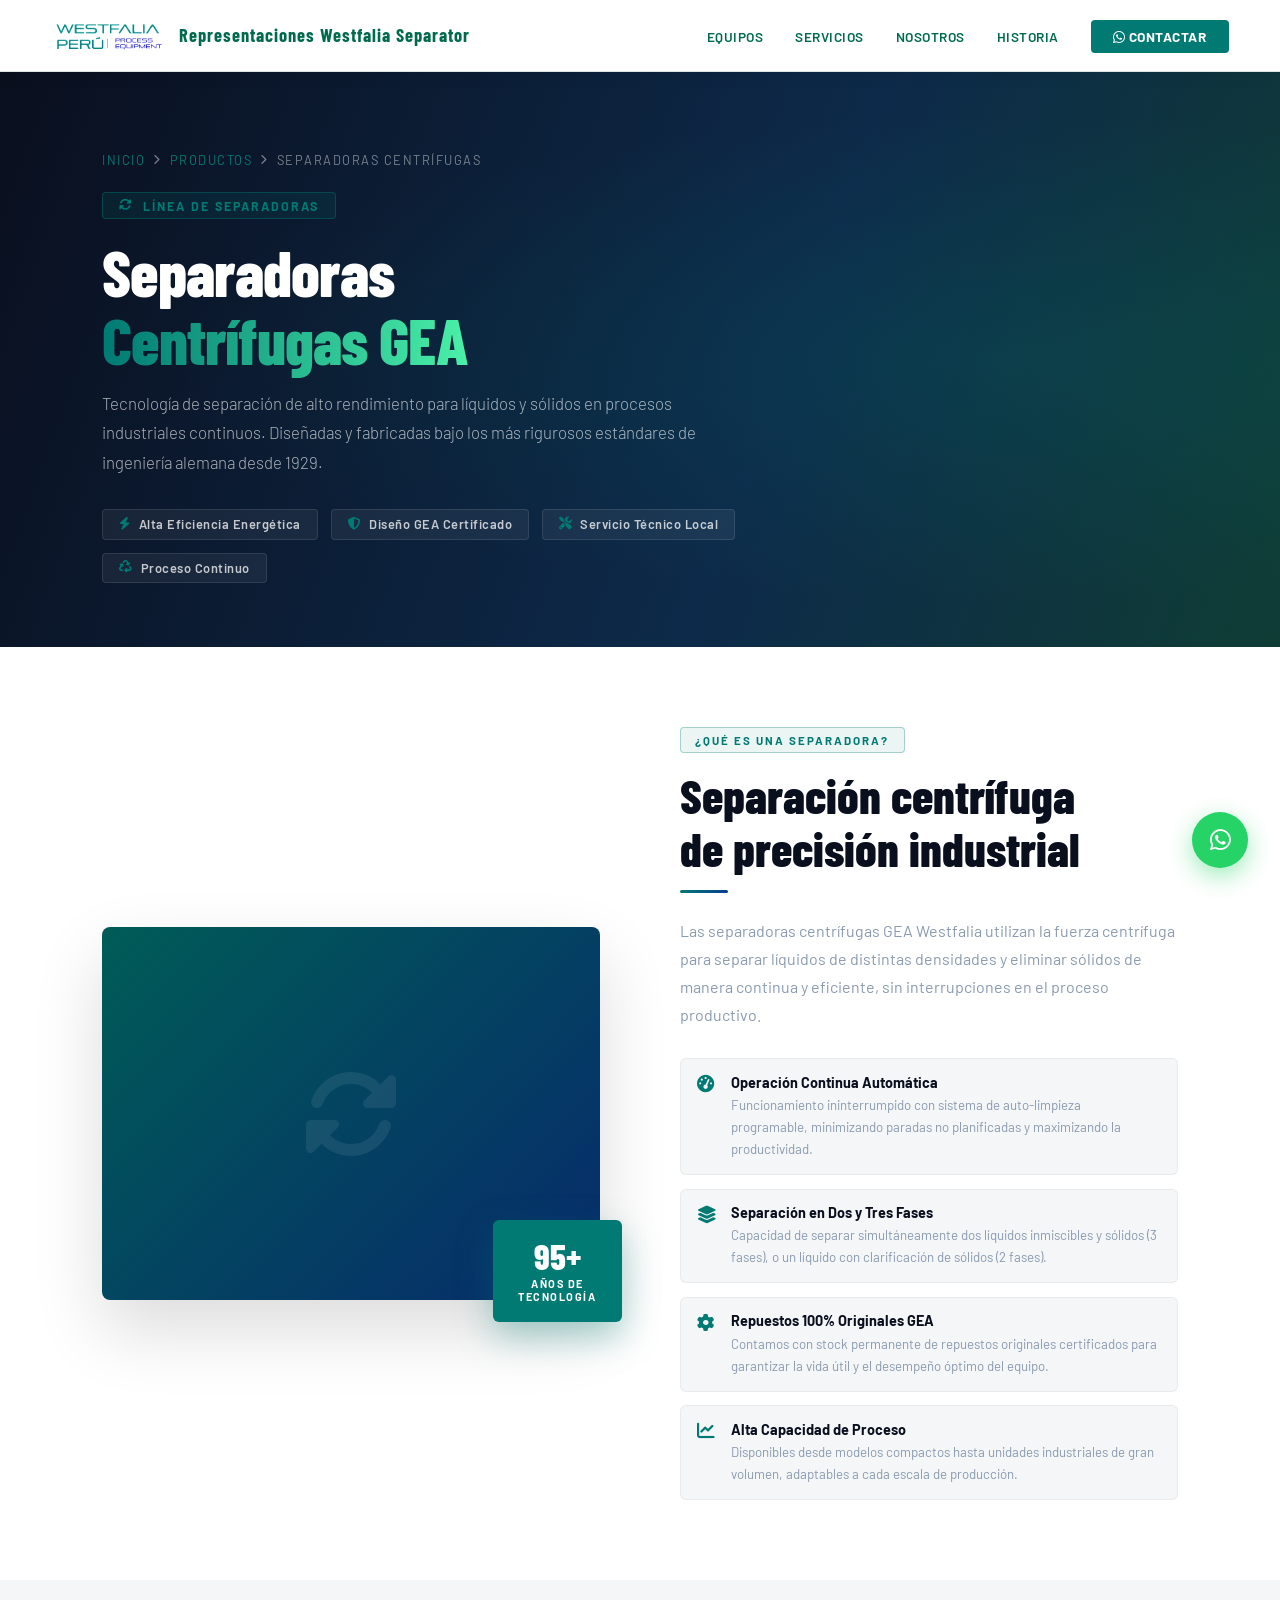
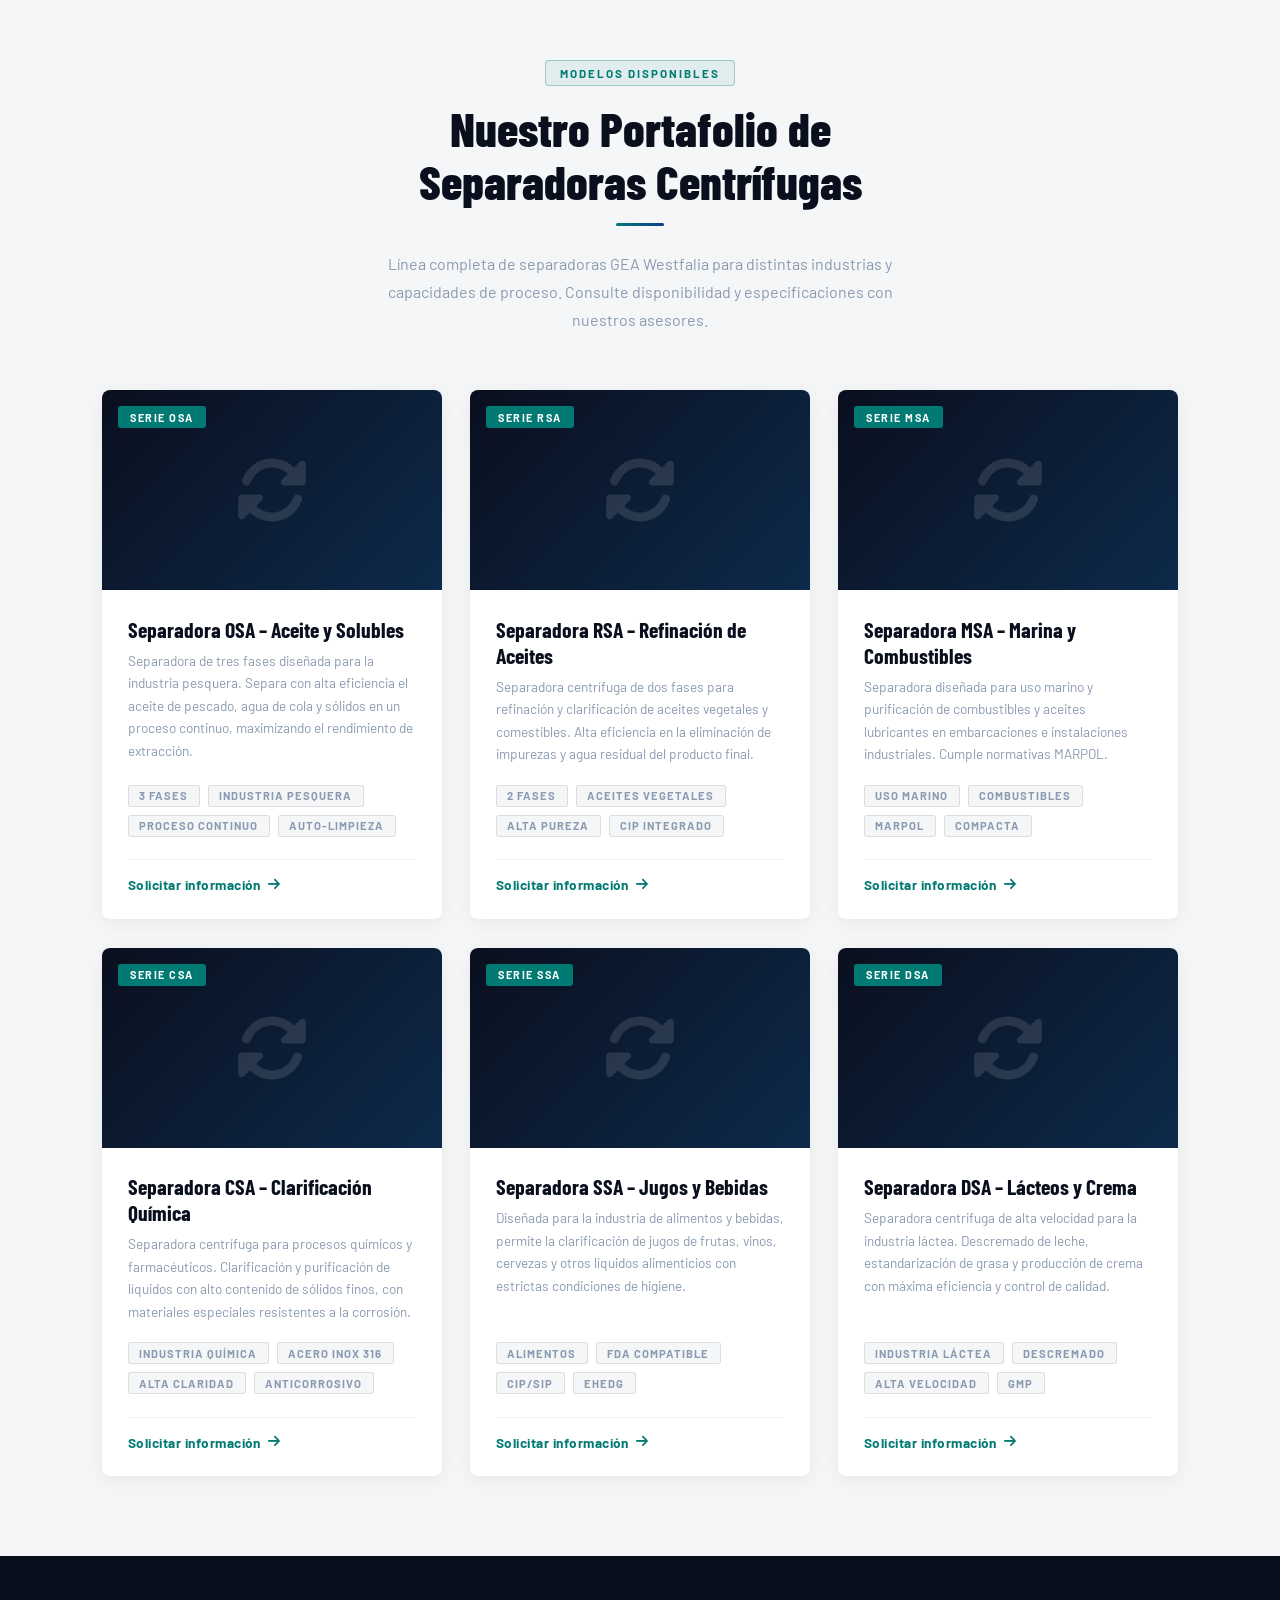
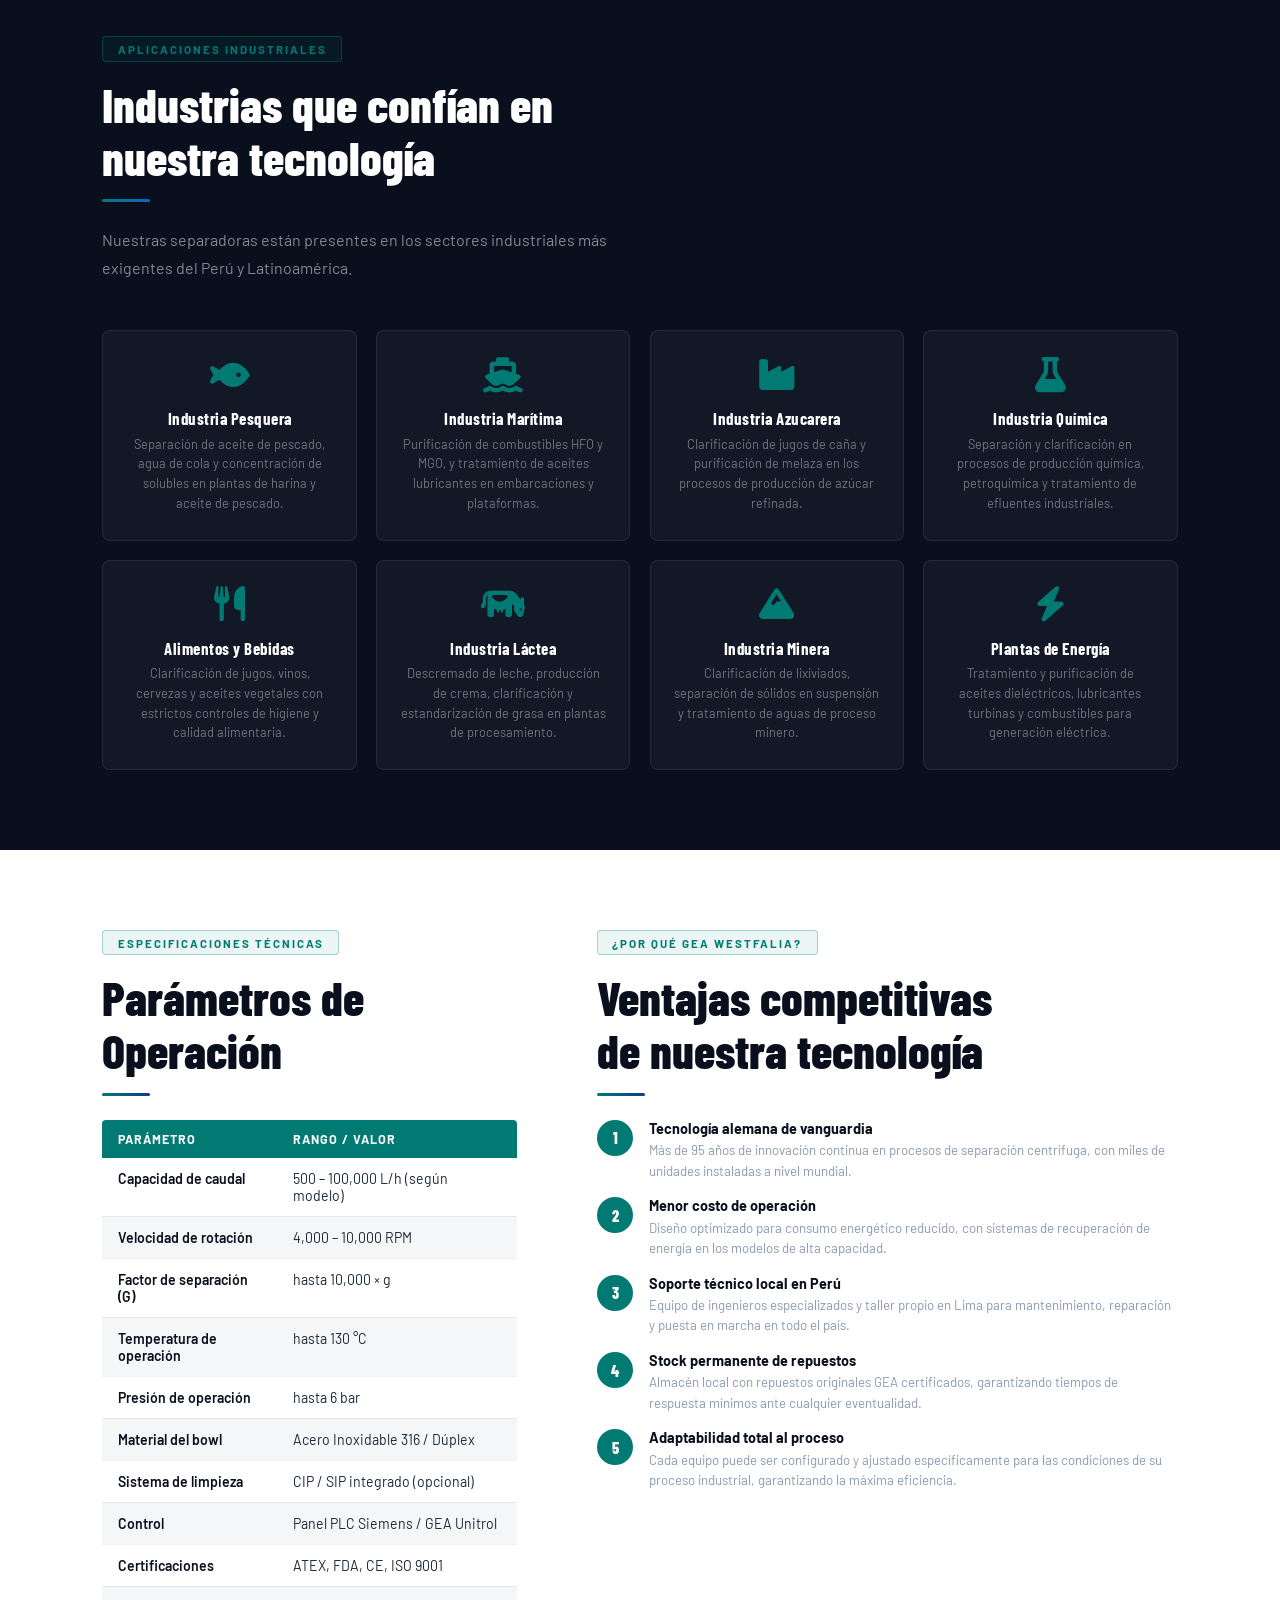
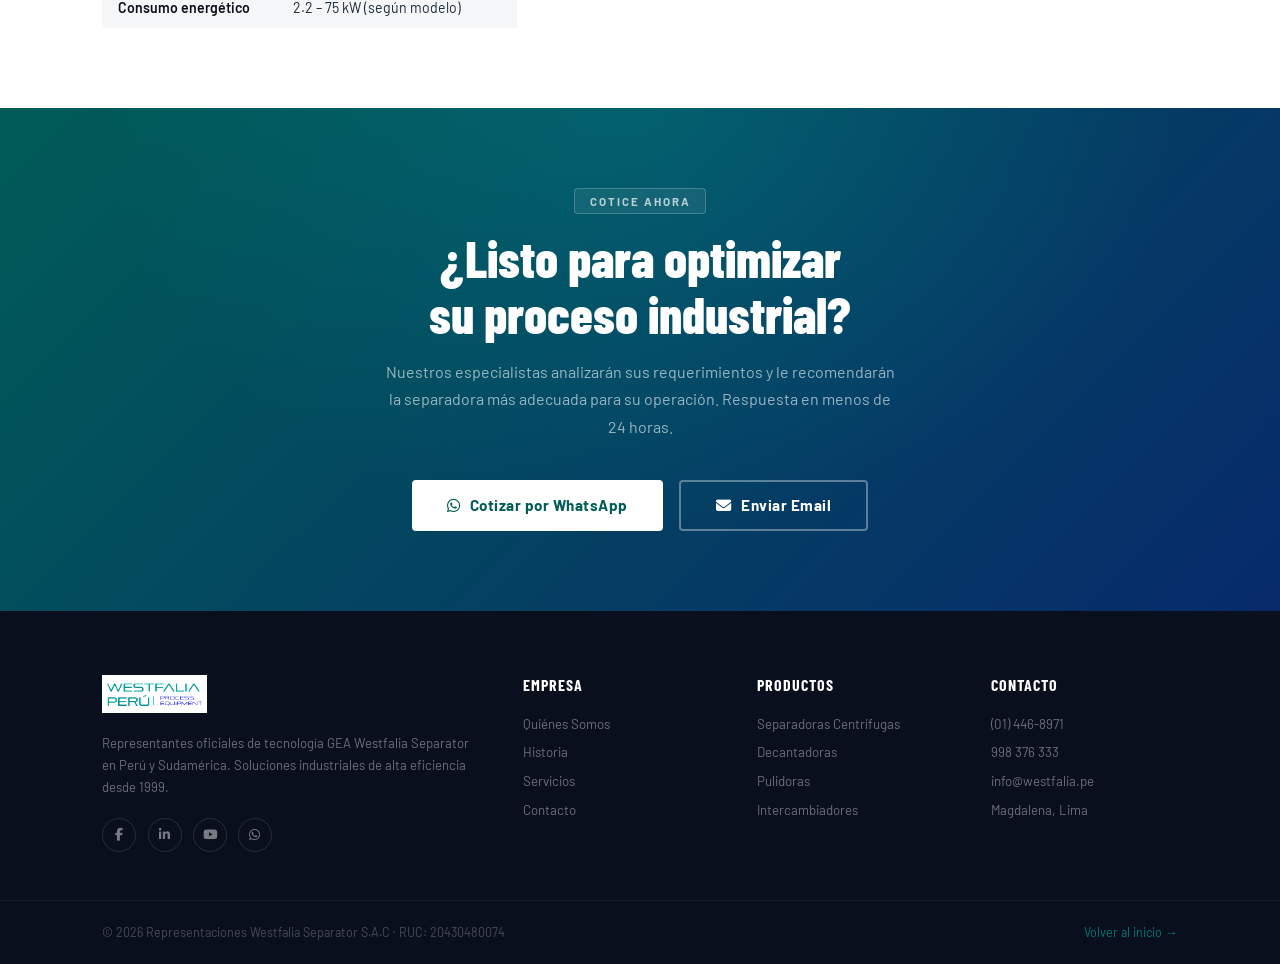
==== centrifugas.html @ fa0e075d "primer commit" ====
<!DOCTYPE html>
<html lang="es">
<head>
  <link rel="icon" href="Logo.jpeg" type="image/jpeg">
  <meta charset="UTF-8">
  <meta name="viewport" content="width=device-width, initial-scale=1.0">
  <title>Separadoras Centrífugas – Westfalia Separator Perú</title>
  <link rel="preconnect" href="https://fonts.googleapis.com">
  <link href="https://fonts.googleapis.com/css2?family=Barlow+Condensed:wght@300;400;600;700;800&family=Barlow:wght@300;400;500;600&display=swap" rel="stylesheet">
  <link rel="stylesheet" href="https://cdnjs.cloudflare.com/ajax/libs/font-awesome/6.5.0/css/all.min.css">
  <style>
    :root {
      --green: #007A73;
      --green-light: #009b93;
      --green-dark: #005c57;
      --blue: #0b3d91;
      --blue-light: #1a5fc8;
      --blue-dark: #072a6b;
      --accent: #007A73;
      --white: #ffffff;
      --off-white: #f4f6f8;
      --gray: #8a9ab0;
      --dark: #0a0f1e;
      --text: #1c2a3a;
      --dark-barra: #002B45;
    }

    *, *::before, *::after { box-sizing: border-box; margin: 0; padding: 0 }
    html { scroll-behavior: smooth }
    body { font-family: 'Barlow', sans-serif; color: var(--text); background: var(--white); overflow-x: hidden }

    ::-webkit-scrollbar { width: 5px }
    ::-webkit-scrollbar-track { background: #f1f1f1 }
    ::-webkit-scrollbar-thumb { background: var(--green); border-radius: 10px }

    /* ===== NAV ===== */
    nav {
      position: fixed; top: 0; left: 0; width: 100%; z-index: 1000;
      padding: 0 4vw; display: flex; align-items: center;
      justify-content: space-between; height: 72px;
      background: #ffffff;
      border-bottom: 1px solid rgba(0, 80, 60, 0.15);
      box-shadow: 0 2px 16px rgba(0,0,0,0.08);
      transition: all .3s ease;
    }
    nav.scrolled { box-shadow: 0 4px 30px rgba(0,0,0,.15) }
    .nav-logo { display: flex; align-items: center; gap: 12px; text-decoration: none }
    .nav-logo img { height: 42px; width: auto; filter: brightness(1.1) }
    .nav-brand { display: flex; flex-direction: column; line-height: 1 }
    .nav-brand-name { font-family: 'Barlow Condensed', sans-serif; font-size: 1.15rem; font-weight: 700; color: #006a4e; letter-spacing: 1px }
    .nav-links { display: flex; gap: 2rem; list-style: none; align-items: center }
    .nav-links a { color: #006a4e; text-decoration: none; font-size: .85rem; font-weight: 600; letter-spacing: .5px; text-transform: uppercase; transition: color .3s; position: relative }
    .nav-links a::after { content: ''; position: absolute; bottom: -4px; left: 0; width: 0; height: 2px; background: var(--green); transition: width .3s }
    .nav-links a:hover { color: #004a38 }
    .nav-links a:hover::after { width: 100% }
    .nav-cta { background: var(--accent); color: #fff !important; padding: .5rem 1.4rem; border-radius: 4px; font-weight: 700 !important; transition: all .3s !important }
    .nav-cta:hover { background: var(--green-light); transform: translateY(-1px); box-shadow: 0 6px 20px rgba(0,122,115,.4) }
    .nav-cta::after { display: none !important }
    .hamburger { display: none; flex-direction: column; gap: 5px; cursor: pointer; padding: 4px }
    .hamburger span { display: block; width: 24px; height: 2px; background: #006a4e; transition: all .3s }

    /* ===== PAGE HERO ===== */
    .page-hero {
      margin-top: 72px;
      background: linear-gradient(110deg, var(--dark) 0%, #0d2a4a 60%, #0f3d35 100%);
      padding: 5rem 8vw 4rem;
      position: relative;
      overflow: hidden;
    }
    .page-hero::before {
      content: '';
      position: absolute; inset: 0;
      background: radial-gradient(ellipse at 80% 50%, rgba(0,122,115,.18) 0%, transparent 60%);
    }
    .page-hero-inner { position: relative; z-index: 2; max-width: 760px }
    .breadcrumb { display: flex; align-items: center; gap: .5rem; margin-bottom: 1.5rem; font-size: .8rem; color: rgba(255,255,255,.45); text-transform: uppercase; letter-spacing: 1.5px }
    .breadcrumb a { color: var(--accent); text-decoration: none }
    .breadcrumb a:hover { color: var(--green-light) }
    .breadcrumb i { font-size: .65rem }
    .page-eyebrow {
      display: inline-flex; align-items: center; gap: .6rem;
      background: rgba(0,122,115,.14); border: 1px solid rgba(0,122,115,.4);
      color: var(--accent); padding: .35rem 1rem; border-radius: 4px;
      font-size: .78rem; font-weight: 700; letter-spacing: 2px;
      text-transform: uppercase; margin-bottom: 1.2rem; width: fit-content;
    }
    .page-title {
      font-family: 'Barlow Condensed', sans-serif;
      font-size: clamp(2.4rem, 5vw, 4.2rem);
      font-weight: 800; color: #fff; line-height: 1.05;
      letter-spacing: -1px; margin-bottom: 1rem;
    }
    .page-title span { background: linear-gradient(90deg, var(--accent), #4af0a8); -webkit-background-clip: text; -webkit-text-fill-color: transparent; background-clip: text }
    .page-desc { color: rgba(255,255,255,.65); font-size: 1.05rem; font-weight: 300; line-height: 1.75; max-width: 600px; margin-bottom: 2rem }
    .hero-badges { display: flex; flex-wrap: wrap; gap: .8rem }
    .hero-badge {
      display: flex; align-items: center; gap: .5rem;
      background: rgba(255,255,255,.06); border: 1px solid rgba(255,255,255,.1);
      color: rgba(255,255,255,.75); padding: .4rem 1rem; border-radius: 4px;
      font-size: .8rem; font-weight: 600; letter-spacing: .5px;
    }
    .hero-badge i { color: var(--accent) }

    /* ===== SECTION COMMONS ===== */
    .section-tag {
      display: inline-block; font-size: .72rem; font-weight: 700;
      letter-spacing: 2px; text-transform: uppercase; color: var(--green);
      border: 1px solid rgba(0,122,115,.3); background: rgba(0,122,115,.08);
      padding: .3rem .9rem; border-radius: 4px; margin-bottom: 1rem;
    }
    .section-title {
      font-family: 'Barlow Condensed', sans-serif;
      font-size: clamp(2rem, 4vw, 3rem); font-weight: 800;
      color: var(--dark); line-height: 1.1; margin-bottom: 1rem;
    }
    .section-sub { color: var(--gray); font-size: 1rem; line-height: 1.75; max-width: 560px }
    .divider { width: 48px; height: 3px; background: linear-gradient(90deg, var(--green), var(--blue)); border-radius: 2px; margin-bottom: 1.5rem }

    /* ===== INTRO SECTION ===== */
    .intro-section { padding: 5rem 8vw; background: var(--white) }
    .intro-grid { display: grid; grid-template-columns: 1fr 1fr; gap: 5rem; align-items: center }
    .intro-img-wrap { position: relative }
    .intro-img {
      width: 100%; border-radius: 8px; overflow: hidden; aspect-ratio: 4/3;
      background: linear-gradient(135deg, var(--green-dark), var(--blue-dark));
      display: flex; align-items: center; justify-content: center;
      font-size: 6rem; color: rgba(255,255,255,.08);
      box-shadow: 0 30px 70px rgba(0,0,0,.14);
    }
    .intro-img img { width: 100%; height: 100%; object-fit: cover; display: block }
    .intro-badge {
      position: absolute; bottom: -22px; right: -22px;
      background: var(--accent); color: #fff;
      padding: 1.2rem 1.6rem; border-radius: 6px;
      box-shadow: 0 14px 36px rgba(0,122,115,.35);
      text-align: center;
    }
    .intro-badge .big { font-family: 'Barlow Condensed', sans-serif; font-size: 2.2rem; font-weight: 800; line-height: 1 }
    .intro-badge .small { font-size: .68rem; font-weight: 700; letter-spacing: 1.5px; text-transform: uppercase; margin-top: .2rem }
    .features-list { margin-top: 1.8rem; display: flex; flex-direction: column; gap: .85rem }
    .feature-item { display: flex; align-items: flex-start; gap: .9rem; padding: .9rem 1rem; border-radius: 6px; background: var(--off-white); border: 1px solid rgba(0,0,0,.05); transition: all .3s }
    .feature-item:hover { background: #e8f5f4; border-color: rgba(0,122,115,.2) }
    .feature-item i { color: var(--green); font-size: 1.1rem; margin-top: .1rem; width: 20px; flex-shrink: 0 }
    .feature-item div strong { display: block; font-size: .9rem; font-weight: 700; color: var(--dark); margin-bottom: .2rem }
    .feature-item div span { font-size: .83rem; color: var(--gray); line-height: 1.5 }

    /* ===== EQUIPMENT GRID ===== */
    .equip-section { padding: 5rem 8vw; background: var(--off-white) }
    .equip-header { text-align: center; margin-bottom: 3.5rem }
    .equip-header .section-sub { margin: 0 auto }
    .equip-header .divider { margin: 0 auto 1.5rem }
    .equip-grid {
      display: grid;
      grid-template-columns: repeat(3, 1fr);
      gap: 1.8rem;
    }
    .equip-card {
      background: #fff; border-radius: 8px;
      overflow: hidden; transition: all .35s ease;
      box-shadow: 0 4px 20px rgba(0,0,0,.06);
      display: flex; flex-direction: column;
    }
    .equip-card:hover { transform: translateY(-6px); box-shadow: 0 20px 50px rgba(0,0,0,.12) }
    .equip-card-img {
      height: 200px; overflow: hidden; position: relative;
      background: linear-gradient(135deg, var(--dark), #0d2a4a);
      display: flex; align-items: center; justify-content: center;
    }
    .equip-card-img img { width: 100%; height: 100%; object-fit: cover; display: block; transition: transform .5s ease }
    .equip-card:hover .equip-card-img img { transform: scale(1.05) }
    .equip-card-img .equip-icon-fallback { font-size: 4.5rem; color: rgba(255,255,255,.12) }
    .equip-model-badge {
      position: absolute; top: 1rem; left: 1rem;
      background: var(--accent); color: #fff;
      font-size: .68rem; font-weight: 700; letter-spacing: 1.5px;
      text-transform: uppercase; padding: .28rem .75rem; border-radius: 3px;
    }
    .equip-card-body { padding: 1.6rem; flex: 1; display: flex; flex-direction: column }
    .equip-card-name {
      font-family: 'Barlow Condensed', sans-serif; font-size: 1.35rem;
      font-weight: 700; color: var(--dark); margin-bottom: .5rem;
    }
    .equip-card-desc { font-size: .85rem; color: var(--gray); line-height: 1.65; flex: 1; margin-bottom: 1.2rem }
    .equip-specs { display: flex; flex-wrap: wrap; gap: .5rem; margin-bottom: 1.4rem }
    .equip-spec-tag {
      font-size: .7rem; font-weight: 700; letter-spacing: 1px; text-transform: uppercase;
      background: var(--off-white); border: 1px solid rgba(0,0,0,.1);
      color: var(--gray); padding: .22rem .65rem; border-radius: 3px;
    }
    .equip-card-action {
      display: inline-flex; align-items: center; gap: .5rem;
      color: var(--green); font-size: .85rem; font-weight: 700;
      text-decoration: none; letter-spacing: .5px; border-top: 1px solid rgba(0,0,0,.06);
      padding-top: 1rem; transition: gap .3s;
    }
    .equip-card-action:hover { gap: .9rem; color: var(--green-dark) }

    /* ===== APPLICATIONS SECTION ===== */
    .apps-section { padding: 5rem 8vw; background: var(--dark) }
    .apps-header { margin-bottom: 3rem }
    .apps-header .section-tag { color: var(--accent); border-color: rgba(0,122,115,.4); background: rgba(0,122,115,.1) }
    .apps-header .section-title { color: #fff }
    .apps-header .section-sub { color: rgba(255,255,255,.5) }
    .apps-header .divider { background: linear-gradient(90deg, var(--accent), var(--blue-light)) }
    .apps-grid { display: grid; grid-template-columns: repeat(4, 1fr); gap: 1.2rem }
    .app-card {
      background: rgba(255,255,255,.04); border: 1px solid rgba(255,255,255,.08);
      border-radius: 8px; padding: 1.6rem 1.4rem; transition: all .3s; text-align: center;
    }
    .app-card:hover { background: rgba(0,122,115,.15); border-color: rgba(0,122,115,.4); transform: translateY(-4px) }
    .app-card i { font-size: 2.2rem; color: var(--accent); margin-bottom: 1rem; display: block }
    .app-card h4 { font-family: 'Barlow Condensed', sans-serif; font-size: 1.05rem; font-weight: 700; color: #fff; margin-bottom: .4rem; letter-spacing: .5px }
    .app-card p { font-size: .8rem; color: rgba(255,255,255,.4); line-height: 1.55 }

    /* ===== TECH SPECS SECTION ===== */
    .specs-section { padding: 5rem 8vw; background: var(--white) }
    .specs-layout { display: grid; grid-template-columns: 1fr 1.4fr; gap: 5rem; align-items: start }
    .specs-table-wrap { overflow-x: auto }
    .specs-table { width: 100%; border-collapse: collapse; font-size: .88rem }
    .specs-table th { text-align: left; padding: .75rem 1rem; background: var(--green); color: #fff; font-weight: 700; font-size: .78rem; letter-spacing: 1px; text-transform: uppercase }
    .specs-table th:first-child { border-radius: 4px 0 0 0 }
    .specs-table th:last-child { border-radius: 0 4px 0 0 }
    .specs-table td { padding: .75rem 1rem; border-bottom: 1px solid rgba(0,0,0,.06); color: var(--text); vertical-align: top }
    .specs-table tr:last-child td { border-bottom: none }
    .specs-table tr:nth-child(even) td { background: var(--off-white) }
    .specs-table td:first-child { font-weight: 600; color: var(--dark); width: 42% }
    .advantages-list { display: flex; flex-direction: column; gap: 1rem; margin-top: 1.5rem }
    .adv-item { display: flex; gap: 1rem; align-items: flex-start }
    .adv-num {
      width: 36px; height: 36px; border-radius: 50%; background: var(--accent);
      color: #fff; font-family: 'Barlow Condensed', sans-serif; font-weight: 800; font-size: 1rem;
      display: flex; align-items: center; justify-content: center; flex-shrink: 0;
    }
    .adv-item div strong { display: block; font-size: .9rem; font-weight: 700; color: var(--dark); margin-bottom: .2rem }
    .adv-item div p { font-size: .83rem; color: var(--gray); line-height: 1.55 }

    /* ===== CTA SECTION ===== */
    .cta-section {
      padding: 5rem 8vw; text-align: center;
      background: linear-gradient(135deg, var(--green-dark) 0%, var(--blue-dark) 100%);
      position: relative; overflow: hidden;
    }
    .cta-section::before {
      content: ''; position: absolute; inset: 0;
      background: radial-gradient(ellipse at 50% 0%, rgba(0,200,180,.18) 0%, transparent 60%);
    }
    .cta-section > * { position: relative; z-index: 1 }
    .cta-section .section-tag { color: rgba(255,255,255,.7); border-color: rgba(255,255,255,.2); background: rgba(255,255,255,.07) }
    .cta-title { font-family: 'Barlow Condensed', sans-serif; font-size: clamp(2rem, 4vw, 3.2rem); font-weight: 800; color: #fff; line-height: 1.1; margin-bottom: 1rem }
    .cta-desc { color: rgba(255,255,255,.6); font-size: 1rem; line-height: 1.7; max-width: 520px; margin: 0 auto 2.5rem }
    .cta-btns { display: flex; gap: 1rem; justify-content: center; flex-wrap: wrap }
    .btn-cta-primary {
      background: #fff; color: var(--green-dark); padding: .9rem 2.2rem; border-radius: 4px;
      font-weight: 700; font-size: .95rem; text-decoration: none; letter-spacing: .5px;
      transition: all .3s; display: inline-flex; align-items: center; gap: .6rem;
    }
    .btn-cta-primary:hover { background: var(--off-white); transform: translateY(-2px); box-shadow: 0 10px 30px rgba(0,0,0,.2) }
    .btn-cta-secondary {
      border: 2px solid rgba(255,255,255,.35); color: #fff; padding: .9rem 2.2rem; border-radius: 4px;
      font-weight: 700; font-size: .95rem; text-decoration: none; letter-spacing: .5px;
      transition: all .3s; display: inline-flex; align-items: center; gap: .6rem;
    }
    .btn-cta-secondary:hover { border-color: rgba(255,255,255,.7); background: rgba(255,255,255,.08); transform: translateY(-2px) }

    /* ===== FOOTER ===== */
    footer { background: var(--dark) }
    .footer-main {
      display: grid; grid-template-columns: 2fr 1fr 1fr 1fr;
      gap: 3rem; padding: 4rem 8vw 3rem;
      border-bottom: 1px solid rgba(255,255,255,.06);
    }
    .footer-brand img { height: 38px; margin-bottom: 1rem; filter: brightness(1.2) }
    .footer-brand p { font-size: .82rem; color: rgba(255,255,255,.4); line-height: 1.7 }
    .social-links { display: flex; gap: .7rem; margin-top: 1.2rem }
    .social-link {
      width: 34px; height: 34px; border-radius: 50%; border: 1px solid rgba(255,255,255,.12);
      display: flex; align-items: center; justify-content: center;
      color: rgba(255,255,255,.45); font-size: .8rem; text-decoration: none; transition: all .3s;
    }
    .social-link:hover { background: var(--accent); border-color: var(--accent); color: #fff }
    .footer-col h5 { font-family: 'Barlow Condensed', sans-serif; font-size: 1rem; font-weight: 700; color: #fff; letter-spacing: 1px; text-transform: uppercase; margin-bottom: 1.2rem }
    .footer-col ul { list-style: none }
    .footer-col ul li { margin-bottom: .6rem }
    .footer-col ul li a { font-size: .83rem; color: rgba(255,255,255,.4); text-decoration: none; transition: color .3s }
    .footer-col ul li a:hover { color: var(--accent) }
    .footer-bottom { padding: 1.5rem 8vw; display: flex; justify-content: space-between; align-items: center; flex-wrap: wrap; gap: .5rem }
    .footer-bottom p { font-size: .78rem; color: rgba(255,255,255,.25) }
    .footer-bottom a { color: var(--accent); text-decoration: none; font-size: .78rem }

    /* ===== WHATSAPP FLOAT ===== */
    .wa-float {
      position: fixed; bottom: 2rem; right: 2rem; z-index: 999;
      background: #25d366; width: 56px; height: 56px; border-radius: 50%;
      display: flex; align-items: center; justify-content: center;
      color: #fff; font-size: 1.5rem; text-decoration: none;
      box-shadow: 0 8px 24px rgba(37,211,102,.45); transition: transform .3s, box-shadow .3s;
    }
    .wa-float:hover { transform: scale(1.1); box-shadow: 0 12px 32px rgba(37,211,102,.55) }

    /* ===== REVEAL ===== */
    .reveal { opacity: 0; transform: translateY(28px); transition: opacity .7s ease, transform .7s ease }
    .reveal.visible { opacity: 1; transform: none }

    /* ===== RESPONSIVE ===== */
    @media(max-width:1024px) {
      .equip-grid { grid-template-columns: repeat(2, 1fr) }
      .apps-grid { grid-template-columns: repeat(2, 1fr) }
      .specs-layout { grid-template-columns: 1fr }
      .intro-grid { grid-template-columns: 1fr; gap: 3rem }
      .intro-badge { display: none }
    }
    @media(max-width:680px) {
      nav .nav-links { display: none; flex-direction: column; position: fixed; top: 72px; left: 0; right: 0; background: rgba(10,15,30,.98); padding: 2rem 8vw; gap: 1.5rem }
      nav .nav-links.open { display: flex }
      .hamburger { display: flex }
      .equip-grid { grid-template-columns: 1fr }
      .apps-grid { grid-template-columns: repeat(2, 1fr) }
      .footer-main { grid-template-columns: 1fr; gap: 2rem }
    }
  </style>
</head>
<body>

  <!-- NAV -->
  <nav id="navbar">
    <a href="Westfalia_5.html" class="nav-logo">
      <img src="./Logo.jpeg" alt="Westfalia Perú Logo">
      <div class="nav-brand">
        <span class="nav-brand-name">Representaciones Westfalia Separator</span>
      </div>
    </a>
    <ul class="nav-links" id="navLinks">
      <li><a href="Westfalia_5.html#productos">Equipos</a></li>
      <li><a href="Westfalia_5.html#servicios">Servicios</a></li>
      <li><a href="Westfalia_5.html#nosotros">Nosotros</a></li>
      <li><a href="Westfalia_5.html#historia">Historia</a></li>
      <li><a href="https://wa.me/51998376333" class="nav-cta" target="_blank"><i class="fab fa-whatsapp"></i> Contactar</a></li>
    </ul>
    <div class="hamburger" id="hamburger"><span></span><span></span><span></span></div>
  </nav>

  <!-- PAGE HERO -->
  <section class="page-hero">
    <div class="page-hero-inner">
      <div class="breadcrumb">
        <a href="Westfalia_5.html">Inicio</a>
        <i class="fas fa-chevron-right"></i>
        <a href="Westfalia_5.html#productos">Productos</a>
        <i class="fas fa-chevron-right"></i>
        <span>Separadoras Centrífugas</span>
      </div>
      <div class="page-eyebrow"><i class="fas fa-sync-alt"></i> Línea de Separadoras</div>
      <h1 class="page-title">Separadoras<br><span>Centrífugas GEA</span></h1>
      <p class="page-desc">Tecnología de separación de alto rendimiento para líquidos y sólidos en procesos industriales continuos. Diseñadas y fabricadas bajo los más rigurosos estándares de ingeniería alemana desde 1929.</p>
      <div class="hero-badges">
        <div class="hero-badge"><i class="fas fa-bolt"></i> Alta Eficiencia Energética</div>
        <div class="hero-badge"><i class="fas fa-shield-alt"></i> Diseño GEA Certificado</div>
        <div class="hero-badge"><i class="fas fa-tools"></i> Servicio Técnico Local</div>
        <div class="hero-badge"><i class="fas fa-recycle"></i> Proceso Continuo</div>
      </div>
    </div>
  </section>

  <!-- INTRO -->
  <section class="intro-section">
    <div class="intro-grid">
      <div class="intro-img-wrap reveal">
        <div class="intro-img">
          <img src="./centrifuga_main.jpg" alt="Separadora Centrífuga GEA Westfalia"
            onerror="this.style.display='none';this.parentElement.querySelector('.equip-icon-fallback') && (this.parentElement.querySelector('.equip-icon-fallback').style.display='flex')">
          <i class="fas fa-sync-alt equip-icon-fallback"></i>
        </div>
        <div class="intro-badge">
          <div class="big">95+</div>
          <div class="small">Años de<br>Tecnología</div>
        </div>
      </div>
      <div class="reveal">
        <span class="section-tag">¿Qué es una Separadora?</span>
        <h2 class="section-title">Separación centrífuga<br>de precisión industrial</h2>
        <div class="divider"></div>
        <p class="section-sub">Las separadoras centrífugas GEA Westfalia utilizan la fuerza centrífuga para separar líquidos de distintas densidades y eliminar sólidos de manera continua y eficiente, sin interrupciones en el proceso productivo.</p>
        <div class="features-list">
          <div class="feature-item">
            <i class="fas fa-tachometer-alt"></i>
            <div>
              <strong>Operación Continua Automática</strong>
              <span>Funcionamiento ininterrumpido con sistema de auto-limpieza programable, minimizando paradas no planificadas y maximizando la productividad.</span>
            </div>
          </div>
          <div class="feature-item">
            <i class="fas fa-layer-group"></i>
            <div>
              <strong>Separación en Dos y Tres Fases</strong>
              <span>Capacidad de separar simultáneamente dos líquidos inmiscibles y sólidos (3 fases), o un líquido con clarificación de sólidos (2 fases).</span>
            </div>
          </div>
          <div class="feature-item">
            <i class="fas fa-cog"></i>
            <div>
              <strong>Repuestos 100% Originales GEA</strong>
              <span>Contamos con stock permanente de repuestos originales certificados para garantizar la vida útil y el desempeño óptimo del equipo.</span>
            </div>
          </div>
          <div class="feature-item">
            <i class="fas fa-chart-line"></i>
            <div>
              <strong>Alta Capacidad de Proceso</strong>
              <span>Disponibles desde modelos compactos hasta unidades industriales de gran volumen, adaptables a cada escala de producción.</span>
            </div>
          </div>
        </div>
      </div>
    </div>
  </section>

  <!-- EQUIPMENT GRID -->
  <section class="equip-section">
    <div class="equip-header reveal">
      <span class="section-tag">Modelos Disponibles</span>
      <h2 class="section-title">Nuestro Portafolio de<br>Separadoras Centrífugas</h2>
      <div class="divider"></div>
      <p class="section-sub">Línea completa de separadoras GEA Westfalia para distintas industrias y capacidades de proceso. Consulte disponibilidad y especificaciones con nuestros asesores.</p>
    </div>
    <div class="equip-grid">

      <!-- Modelo 1 -->
      <div class="equip-card reveal">
        <div class="equip-card-img">
          <img src="./sep_osa.jpg" alt="Separadora OSA"
            onerror="this.style.display='none'">
          <i class="fas fa-sync-alt equip-icon-fallback"></i>
          <span class="equip-model-badge">Serie OSA</span>
        </div>
        <div class="equip-card-body">
          <div class="equip-card-name">Separadora OSA – Aceite y Solubles</div>
          <p class="equip-card-desc">Separadora de tres fases diseñada para la industria pesquera. Separa con alta eficiencia el aceite de pescado, agua de cola y sólidos en un proceso continuo, maximizando el rendimiento de extracción.</p>
          <div class="equip-specs">
            <span class="equip-spec-tag">3 Fases</span>
            <span class="equip-spec-tag">Industria Pesquera</span>
            <span class="equip-spec-tag">Proceso Continuo</span>
            <span class="equip-spec-tag">Auto-limpieza</span>
          </div>
          <a href="https://wa.me/51998376333?text=Hola,%20necesito%20información%20sobre%20la%20Separadora%20OSA" target="_blank" class="equip-card-action">
            Solicitar información <i class="fas fa-arrow-right"></i>
          </a>
        </div>
      </div>

      <!-- Modelo 2 -->
      <div class="equip-card reveal">
        <div class="equip-card-img">
          <img src="./sep_rsa.jpg" alt="Separadora RSA"
            onerror="this.style.display='none'">
          <i class="fas fa-sync-alt equip-icon-fallback"></i>
          <span class="equip-model-badge">Serie RSA</span>
        </div>
        <div class="equip-card-body">
          <div class="equip-card-name">Separadora RSA – Refinación de Aceites</div>
          <p class="equip-card-desc">Separadora centrífuga de dos fases para refinación y clarificación de aceites vegetales y comestibles. Alta eficiencia en la eliminación de impurezas y agua residual del producto final.</p>
          <div class="equip-specs">
            <span class="equip-spec-tag">2 Fases</span>
            <span class="equip-spec-tag">Aceites Vegetales</span>
            <span class="equip-spec-tag">Alta Pureza</span>
            <span class="equip-spec-tag">CIP Integrado</span>
          </div>
          <a href="https://wa.me/51998376333?text=Hola,%20necesito%20información%20sobre%20la%20Separadora%20RSA" target="_blank" class="equip-card-action">
            Solicitar información <i class="fas fa-arrow-right"></i>
          </a>
        </div>
      </div>

      <!-- Modelo 3 -->
      <div class="equip-card reveal">
        <div class="equip-card-img">
          <img src="./sep_msa.jpg" alt="Separadora MSA"
            onerror="this.style.display='none'">
          <i class="fas fa-sync-alt equip-icon-fallback"></i>
          <span class="equip-model-badge">Serie MSA</span>
        </div>
        <div class="equip-card-body">
          <div class="equip-card-name">Separadora MSA – Marina y Combustibles</div>
          <p class="equip-card-desc">Separadora diseñada para uso marino y purificación de combustibles y aceites lubricantes en embarcaciones e instalaciones industriales. Cumple normativas MARPOL.</p>
          <div class="equip-specs">
            <span class="equip-spec-tag">Uso Marino</span>
            <span class="equip-spec-tag">Combustibles</span>
            <span class="equip-spec-tag">MARPOL</span>
            <span class="equip-spec-tag">Compacta</span>
          </div>
          <a href="https://wa.me/51998376333?text=Hola,%20necesito%20información%20sobre%20la%20Separadora%20MSA" target="_blank" class="equip-card-action">
            Solicitar información <i class="fas fa-arrow-right"></i>
          </a>
        </div>
      </div>

      <!-- Modelo 4 -->
      <div class="equip-card reveal">
        <div class="equip-card-img">
          <img src="./sep_csa.jpg" alt="Separadora CSA"
            onerror="this.style.display='none'">
          <i class="fas fa-sync-alt equip-icon-fallback"></i>
          <span class="equip-model-badge">Serie CSA</span>
        </div>
        <div class="equip-card-body">
          <div class="equip-card-name">Separadora CSA – Clarificación Química</div>
          <p class="equip-card-desc">Separadora centrífuga para procesos químicos y farmacéuticos. Clarificación y purificación de líquidos con alto contenido de sólidos finos, con materiales especiales resistentes a la corrosión.</p>
          <div class="equip-specs">
            <span class="equip-spec-tag">Industria Química</span>
            <span class="equip-spec-tag">Acero Inox 316</span>
            <span class="equip-spec-tag">Alta Claridad</span>
            <span class="equip-spec-tag">Anticorrosivo</span>
          </div>
          <a href="https://wa.me/51998376333?text=Hola,%20necesito%20información%20sobre%20la%20Separadora%20CSA" target="_blank" class="equip-card-action">
            Solicitar información <i class="fas fa-arrow-right"></i>
          </a>
        </div>
      </div>

      <!-- Modelo 5 -->
      <div class="equip-card reveal">
        <div class="equip-card-img">
          <img src="./sep_ssa.jpg" alt="Separadora SSA"
            onerror="this.style.display='none'">
          <i class="fas fa-sync-alt equip-icon-fallback"></i>
          <span class="equip-model-badge">Serie SSA</span>
        </div>
        <div class="equip-card-body">
          <div class="equip-card-name">Separadora SSA – Jugos y Bebidas</div>
          <p class="equip-card-desc">Diseñada para la industria de alimentos y bebidas, permite la clarificación de jugos de frutas, vinos, cervezas y otros líquidos alimenticios con estrictas condiciones de higiene.</p>
          <div class="equip-specs">
            <span class="equip-spec-tag">Alimentos</span>
            <span class="equip-spec-tag">FDA Compatible</span>
            <span class="equip-spec-tag">CIP/SIP</span>
            <span class="equip-spec-tag">EHEDG</span>
          </div>
          <a href="https://wa.me/51998376333?text=Hola,%20necesito%20información%20sobre%20la%20Separadora%20SSA" target="_blank" class="equip-card-action">
            Solicitar información <i class="fas fa-arrow-right"></i>
          </a>
        </div>
      </div>

      <!-- Modelo 6 -->
      <div class="equip-card reveal">
        <div class="equip-card-img">
          <img src="./sep_dsa.jpg" alt="Separadora DSA"
            onerror="this.style.display='none'">
          <i class="fas fa-sync-alt equip-icon-fallback"></i>
          <span class="equip-model-badge">Serie DSA</span>
        </div>
        <div class="equip-card-body">
          <div class="equip-card-name">Separadora DSA – Lácteos y Crema</div>
          <p class="equip-card-desc">Separadora centrifuga de alta velocidad para la industria láctea. Descremado de leche, estandarización de grasa y producción de crema con máxima eficiencia y control de calidad.</p>
          <div class="equip-specs">
            <span class="equip-spec-tag">Industria Láctea</span>
            <span class="equip-spec-tag">Descremado</span>
            <span class="equip-spec-tag">Alta Velocidad</span>
            <span class="equip-spec-tag">GMP</span>
          </div>
          <a href="https://wa.me/51998376333?text=Hola,%20necesito%20información%20sobre%20la%20Separadora%20DSA" target="_blank" class="equip-card-action">
            Solicitar información <i class="fas fa-arrow-right"></i>
          </a>
        </div>
      </div>

    </div>
  </section>

  <!-- APPLICATIONS -->
  <section class="apps-section">
    <div class="apps-header reveal">
      <span class="section-tag">Aplicaciones Industriales</span>
      <h2 class="section-title">Industrias que confían en<br>nuestra tecnología</h2>
      <div class="divider"></div>
      <p class="section-sub">Nuestras separadoras están presentes en los sectores industriales más exigentes del Perú y Latinoamérica.</p>
    </div>
    <div class="apps-grid">
      <div class="app-card reveal">
        <i class="fas fa-fish"></i>
        <h4>Industria Pesquera</h4>
        <p>Separación de aceite de pescado, agua de cola y concentración de solubles en plantas de harina y aceite de pescado.</p>
      </div>
      <div class="app-card reveal">
        <i class="fas fa-ship"></i>
        <h4>Industria Marítima</h4>
        <p>Purificación de combustibles HFO y MGO, y tratamiento de aceites lubricantes en embarcaciones y plataformas.</p>
      </div>
      <div class="app-card reveal">
        <i class="fas fa-industry"></i>
        <h4>Industria Azucarera</h4>
        <p>Clarificación de jugos de caña y purificación de melaza en los procesos de producción de azúcar refinada.</p>
      </div>
      <div class="app-card reveal">
        <i class="fas fa-flask"></i>
        <h4>Industria Química</h4>
        <p>Separación y clarificación en procesos de producción química, petroquímica y tratamiento de efluentes industriales.</p>
      </div>
      <div class="app-card reveal">
        <i class="fas fa-utensils"></i>
        <h4>Alimentos y Bebidas</h4>
        <p>Clarificación de jugos, vinos, cervezas y aceites vegetales con estrictos controles de higiene y calidad alimentaria.</p>
      </div>
      <div class="app-card reveal">
        <i class="fas fa-cow"></i>
        <h4>Industria Láctea</h4>
        <p>Descremado de leche, producción de crema, clarificación y estandarización de grasa en plantas de procesamiento.</p>
      </div>
      <div class="app-card reveal">
        <i class="fas fa-mountain"></i>
        <h4>Industria Minera</h4>
        <p>Clarificación de lixiviados, separación de sólidos en suspensión y tratamiento de aguas de proceso minero.</p>
      </div>
      <div class="app-card reveal">
        <i class="fas fa-bolt"></i>
        <h4>Plantas de Energía</h4>
        <p>Tratamiento y purificación de aceites dieléctricos, lubricantes turbinas y combustibles para generación eléctrica.</p>
      </div>
    </div>
  </section>

  <!-- TECH SPECS -->
  <section class="specs-section">
    <div class="specs-layout">
      <div class="reveal">
        <span class="section-tag">Especificaciones Técnicas</span>
        <h2 class="section-title">Parámetros de<br>Operación</h2>
        <div class="divider"></div>
        <div class="specs-table-wrap">
          <table class="specs-table">
            <thead>
              <tr><th>Parámetro</th><th>Rango / Valor</th></tr>
            </thead>
            <tbody>
              <tr><td>Capacidad de caudal</td><td>500 – 100,000 L/h (según modelo)</td></tr>
              <tr><td>Velocidad de rotación</td><td>4,000 – 10,000 RPM</td></tr>
              <tr><td>Factor de separación (G)</td><td>hasta 10,000 × g</td></tr>
              <tr><td>Temperatura de operación</td><td>hasta 130 °C</td></tr>
              <tr><td>Presión de operación</td><td>hasta 6 bar</td></tr>
              <tr><td>Material del bowl</td><td>Acero Inoxidable 316 / Dúplex</td></tr>
              <tr><td>Sistema de limpieza</td><td>CIP / SIP integrado (opcional)</td></tr>
              <tr><td>Control</td><td>Panel PLC Siemens / GEA Unitrol</td></tr>
              <tr><td>Certificaciones</td><td>ATEX, FDA, CE, ISO 9001</td></tr>
              <tr><td>Consumo energético</td><td>2.2 – 75 kW (según modelo)</td></tr>
            </tbody>
          </table>
        </div>
      </div>
      <div class="reveal">
        <span class="section-tag">¿Por qué GEA Westfalia?</span>
        <h2 class="section-title">Ventajas competitivas<br>de nuestra tecnología</h2>
        <div class="divider"></div>
        <div class="advantages-list">
          <div class="adv-item">
            <div class="adv-num">1</div>
            <div>
              <strong>Tecnología alemana de vanguardia</strong>
              <p>Más de 95 años de innovación continua en procesos de separación centrífuga, con miles de unidades instaladas a nivel mundial.</p>
            </div>
          </div>
          <div class="adv-item">
            <div class="adv-num">2</div>
            <div>
              <strong>Menor costo de operación</strong>
              <p>Diseño optimizado para consumo energético reducido, con sistemas de recuperación de energía en los modelos de alta capacidad.</p>
            </div>
          </div>
          <div class="adv-item">
            <div class="adv-num">3</div>
            <div>
              <strong>Soporte técnico local en Perú</strong>
              <p>Equipo de ingenieros especializados y taller propio en Lima para mantenimiento, reparación y puesta en marcha en todo el país.</p>
            </div>
          </div>
          <div class="adv-item">
            <div class="adv-num">4</div>
            <div>
              <strong>Stock permanente de repuestos</strong>
              <p>Almacén local con repuestos originales GEA certificados, garantizando tiempos de respuesta mínimos ante cualquier eventualidad.</p>
            </div>
          </div>
          <div class="adv-item">
            <div class="adv-num">5</div>
            <div>
              <strong>Adaptabilidad total al proceso</strong>
              <p>Cada equipo puede ser configurado y ajustado específicamente para las condiciones de su proceso industrial, garantizando la máxima eficiencia.</p>
            </div>
          </div>
        </div>
      </div>
    </div>
  </section>

  <!-- CTA -->
  <section class="cta-section">
    <span class="section-tag">Cotice Ahora</span>
    <h2 class="cta-title">¿Listo para optimizar<br>su proceso industrial?</h2>
    <p class="cta-desc">Nuestros especialistas analizarán sus requerimientos y le recomendarán la separadora más adecuada para su operación. Respuesta en menos de 24 horas.</p>
    <div class="cta-btns">
      <a href="https://wa.me/51998376333?text=Hola,%20me%20interesa%20cotizar%20una%20Separadora%20Centrífuga%20GEA%20Westfalia" target="_blank" class="btn-cta-primary">
        <i class="fab fa-whatsapp"></i> Cotizar por WhatsApp
      </a>
      <a href="mailto:info@westfalia.pe?subject=Cotización Separadora Centrífuga" class="btn-cta-secondary">
        <i class="fas fa-envelope"></i> Enviar Email
      </a>
    </div>
  </section>

  <!-- FOOTER -->
  <footer>
    <div class="footer-main">
      <div class="footer-brand">
        <img src="./Logo.jpeg" alt="Representaciones Westfalia Separator">
        <p>Representantes oficiales de tecnología GEA Westfalia Separator en Perú y Sudamérica. Soluciones industriales de alta eficiencia desde 1999.</p>
        <div class="social-links">
          <a href="https://www.facebook.com/REPWestfaliaPeru" target="_blank" class="social-link"><i class="fab fa-facebook-f"></i></a>
          <a href="#" class="social-link"><i class="fab fa-linkedin-in"></i></a>
          <a href="#" class="social-link"><i class="fab fa-youtube"></i></a>
          <a href="https://wa.me/51998376333" class="social-link"><i class="fab fa-whatsapp"></i></a>
        </div>
      </div>
      <div class="footer-col">
        <h5>Empresa</h5>
        <ul>
          <li><a href="Westfalia_5.html#nosotros">Quiénes Somos</a></li>
          <li><a href="Westfalia_5.html#historia">Historia</a></li>
          <li><a href="Westfalia_5.html#servicios">Servicios</a></li>
          <li><a href="Westfalia_5.html#contacto">Contacto</a></li>
        </ul>
      </div>
      <div class="footer-col">
        <h5>Productos</h5>
        <ul>
          <li><a href="centrifugas.html">Separadoras Centrífugas</a></li>
          <li><a href="Westfalia_5.html#productos">Decantadoras</a></li>
          <li><a href="Westfalia_5.html#productos">Pulidoras</a></li>
          <li><a href="Westfalia_5.html#productos">Intercambiadores</a></li>
        </ul>
      </div>
      <div class="footer-col">
        <h5>Contacto</h5>
        <ul>
          <li><a href="tel:+5114468971">(01) 446-8971</a></li>
          <li><a href="https://wa.me/51998376333">998 376 333</a></li>
          <li><a href="mailto:info@westfalia.pe">info@westfalia.pe</a></li>
          <li><a href="https://maps.app.goo.gl/95iVneytemXYbtku7" target="_blank">Magdalena, Lima</a></li>
        </ul>
      </div>
    </div>
    <div class="footer-bottom">
      <p>© 2026 Representaciones Westfalia Separator S.A.C · RUC: 20430480074</p>
      <a href="Westfalia_5.html">Volver al inicio →</a>
    </div>
  </footer>

  <!-- WHATSAPP FLOAT -->
  <a href="https://wa.me/51998376333" class="wa-float" target="_blank" title="Chatear por WhatsApp">
    <i class="fab fa-whatsapp"></i>
  </a>

  <script>
    // Nav scroll
    const navbar = document.getElementById('navbar');
    window.addEventListener('scroll', () => navbar.classList.toggle('scrolled', window.scrollY > 40));

    // Hamburger
    document.getElementById('hamburger').addEventListener('click', () => {
      document.getElementById('navLinks').classList.toggle('open');
    });

    // Reveal on scroll
    const revealEls = document.querySelectorAll('.reveal');
    const observer = new IntersectionObserver(entries => {
      entries.forEach(e => { if (e.isIntersecting) e.target.classList.add('visible'); });
    }, { threshold: 0.1, rootMargin: '0px 0px -50px 0px' });
    revealEls.forEach(el => observer.observe(el));
  </script>
</body>
</html>
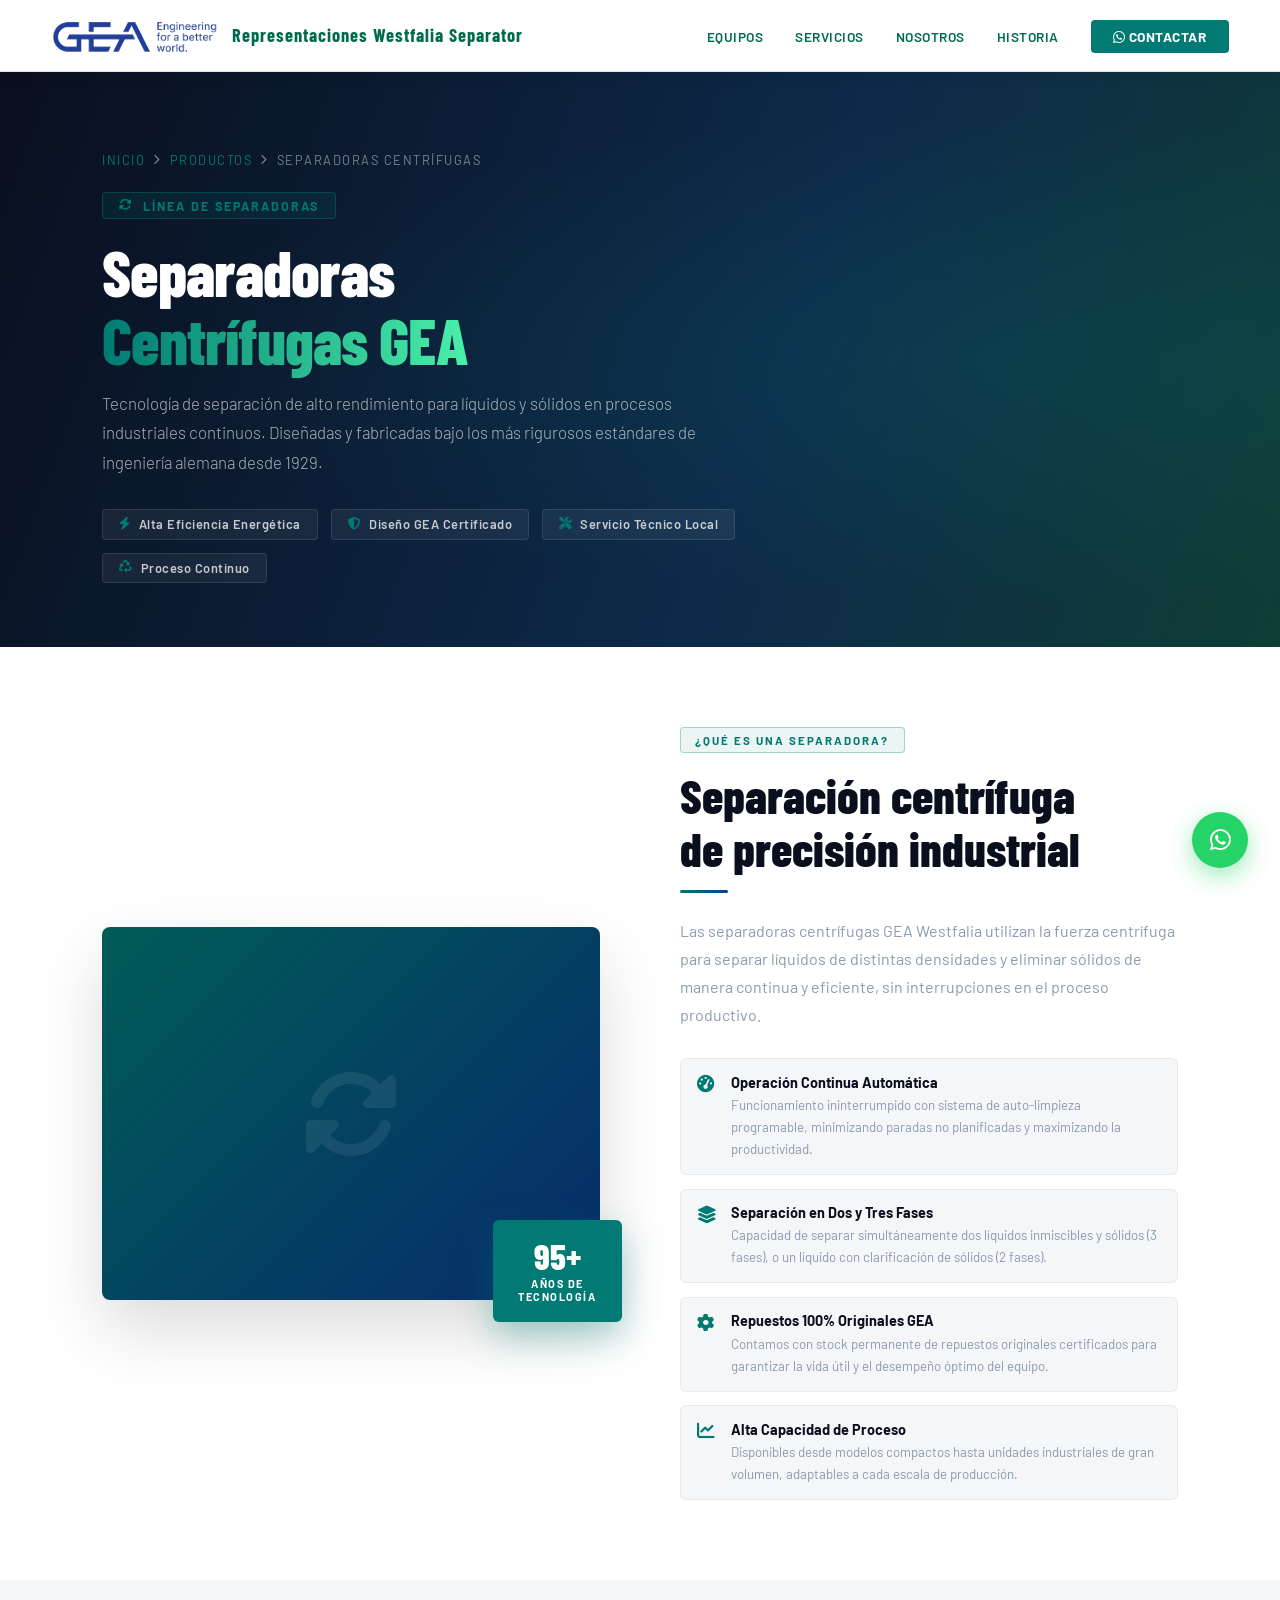
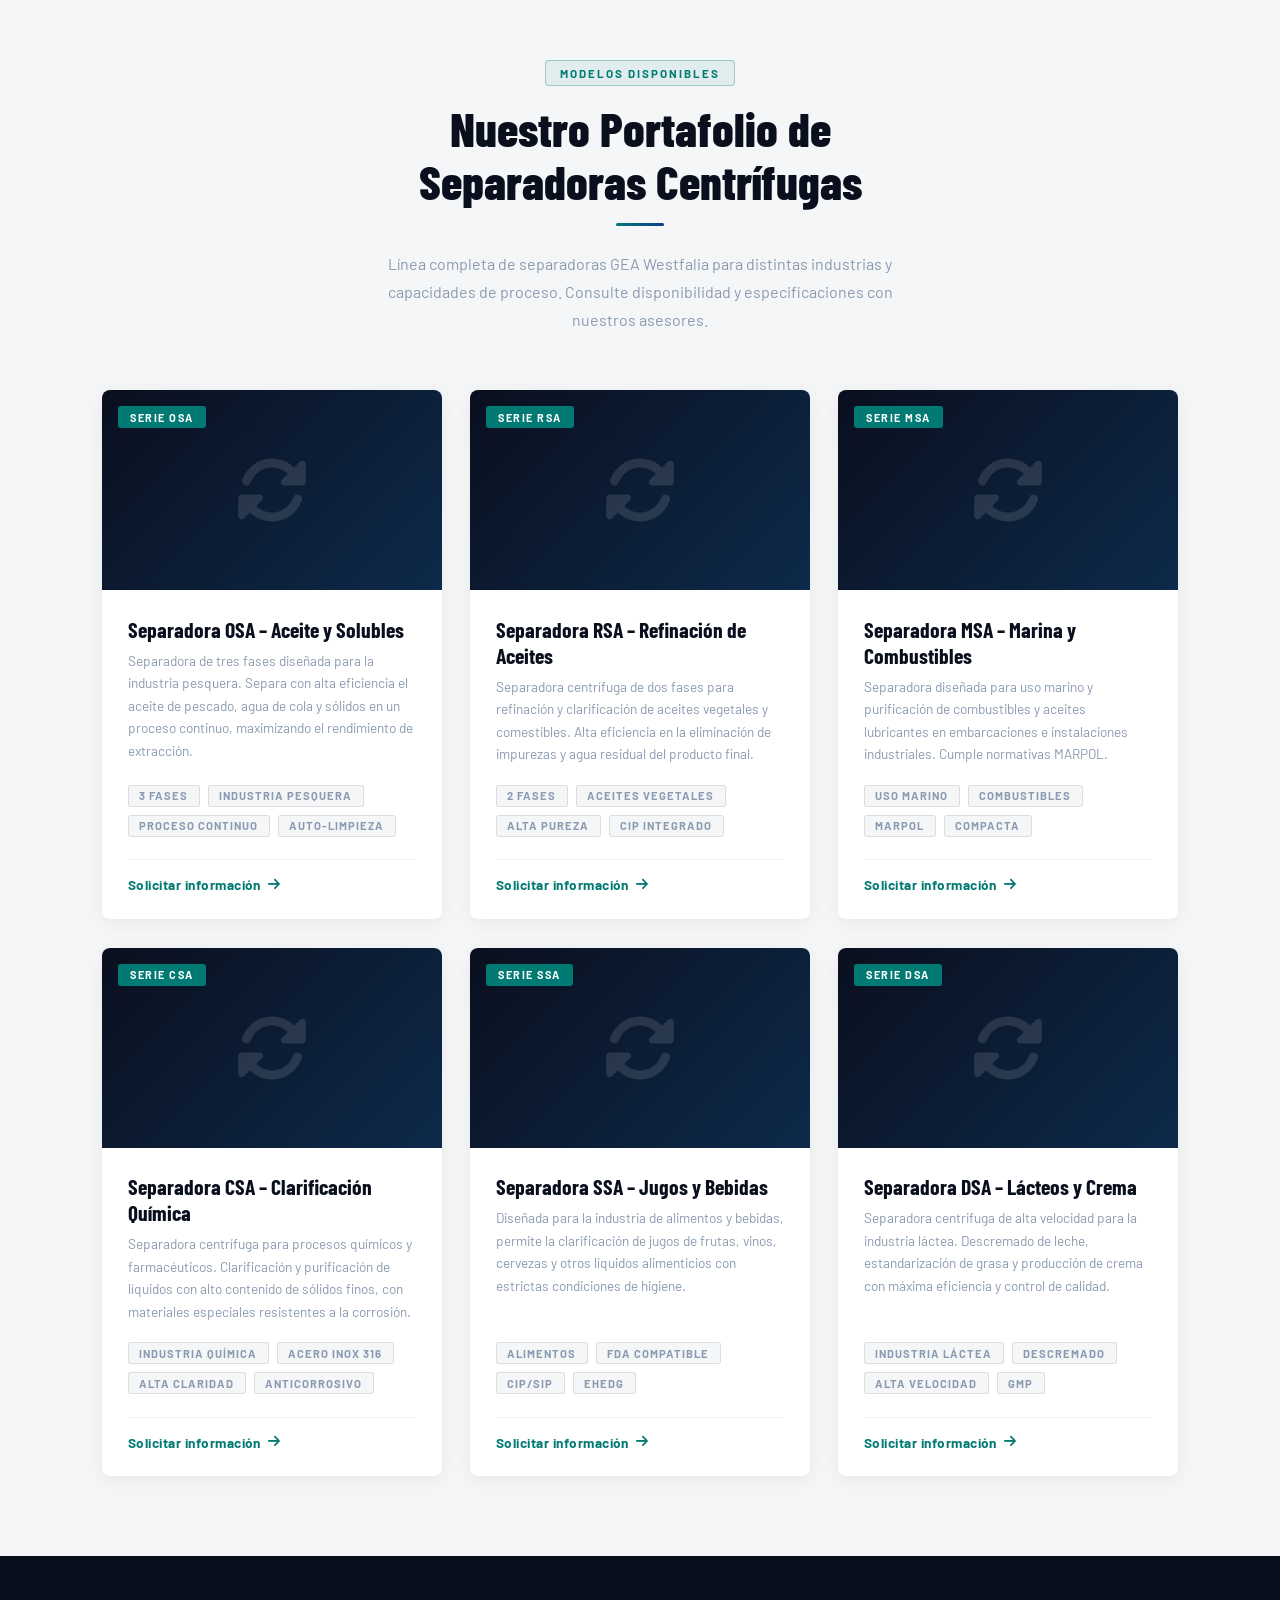
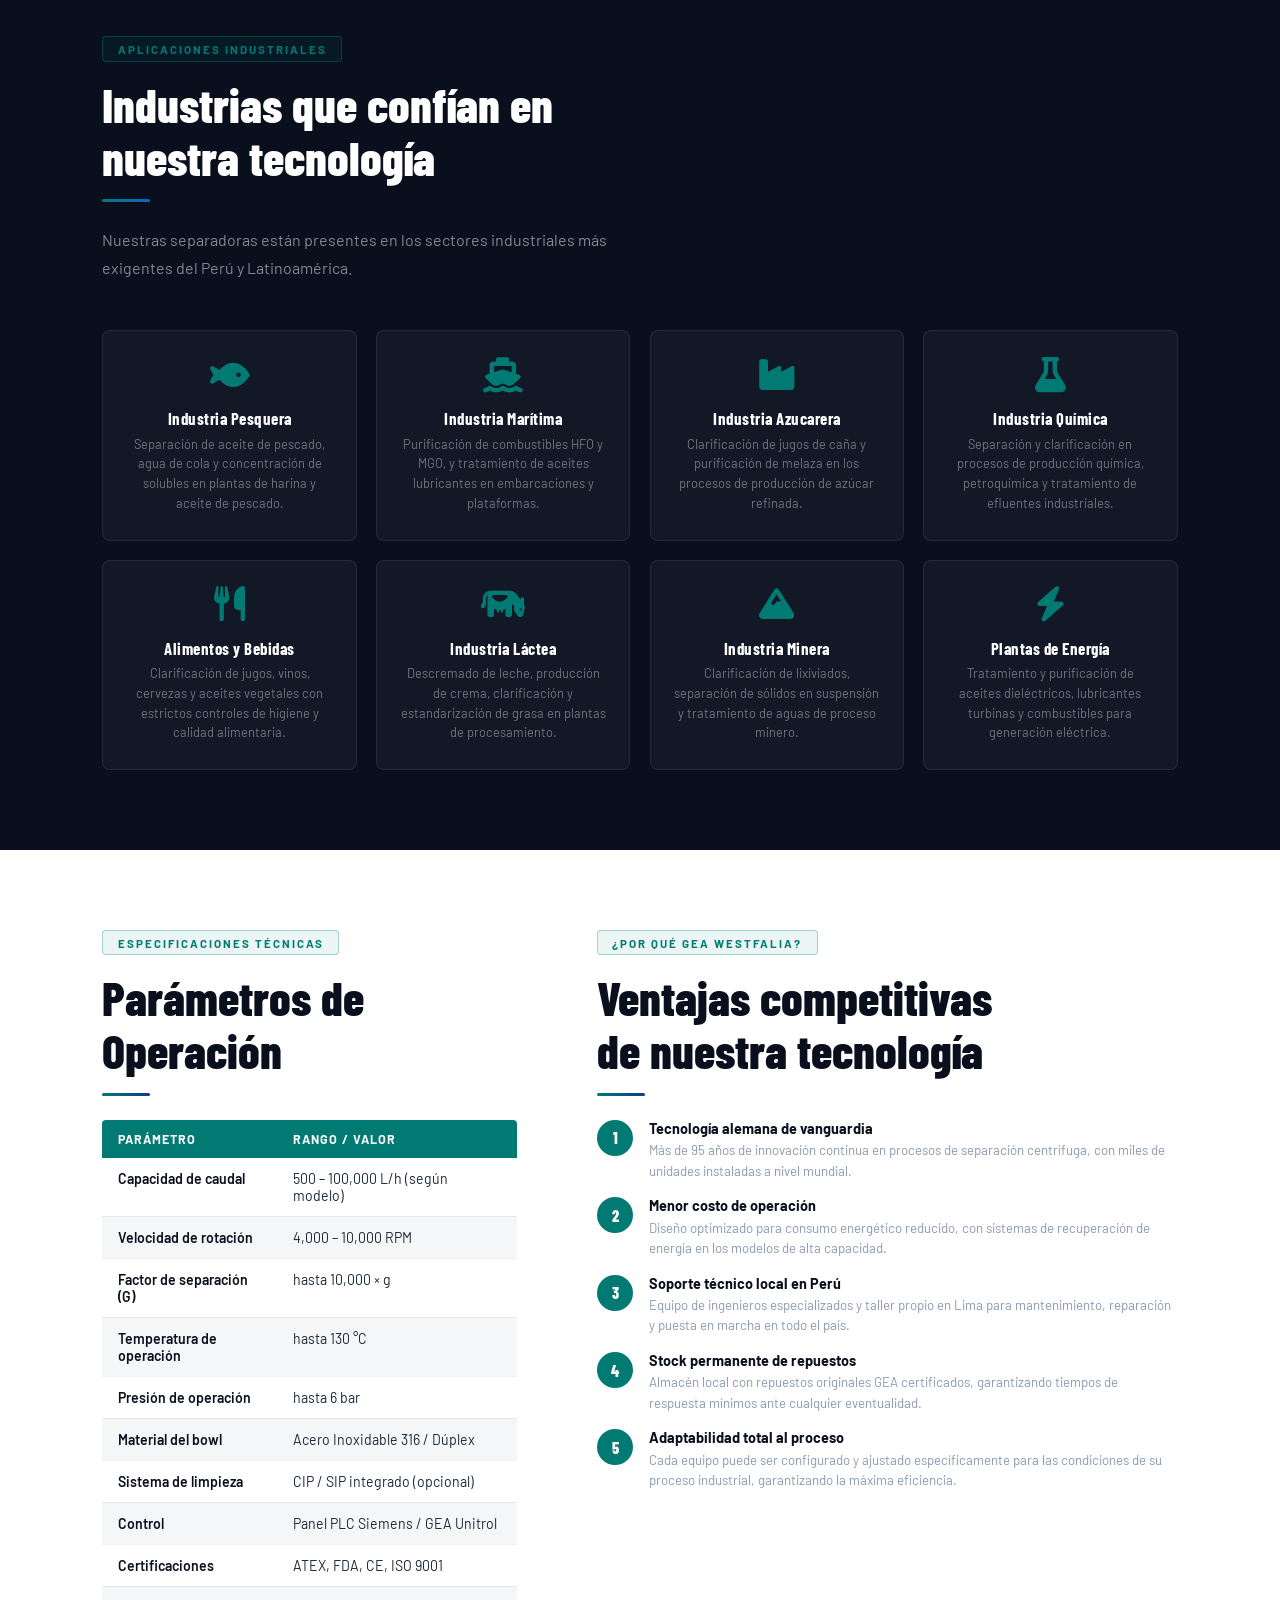
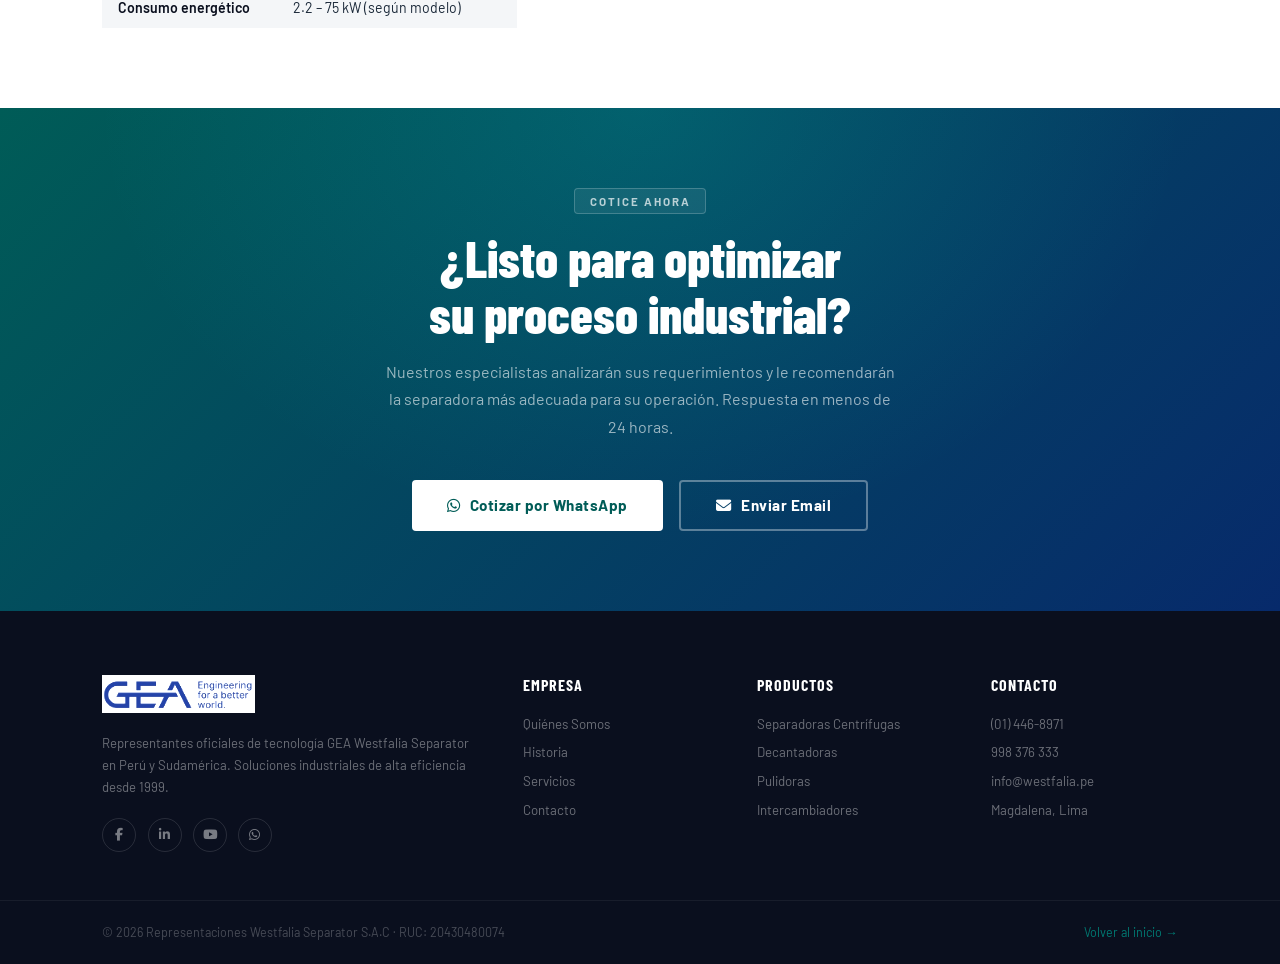
==== commit 583203d5: "Correciones para Google Search Console" ====
--- a/centrifugas.html
+++ b/centrifugas.html
@@ -1,12 +1,106 @@
 <!DOCTYPE html>
-<html lang="es">
+<html lang="es-PE" xml:lang="es">
+
 <head>
-  <link rel="icon" href="Logo.jpeg" type="image/jpeg">
+  <!-- Google Tag Manager -->
+  <script>(function (w, d, s, l, i) { w[l] = w[l] || []; w[l].push({ 'gtm.start': new Date().getTime(), event: 'gtm.js' }); var f = d.getElementsByTagName(s)[0], j = d.createElement(s), dl = l != 'dataLayer' ? '&l=' + l : ''; j.async = true; j.src = 'https://www.googletagmanager.com/gtm.js?id=' + i + dl; f.parentNode.insertBefore(j, f); })(window, document, 'script', 'dataLayer', 'GTM-NFPWQFRT');</script>
+  <!-- End Google Tag Manager -->
+
+  <!-- Favicons (solo archivos que existen en el servidor) -->
+  <link rel="icon" href="favicon.ico" type="image/x-icon">
+  <link rel="shortcut icon" href="favicon.ico" type="image/x-icon">
+
+  <!-- Metadatos Técnicos Básicos -->
   <meta charset="UTF-8">
   <meta name="viewport" content="width=device-width, initial-scale=1.0">
-  <title>Separadoras Centrífugas – Westfalia Separator Perú</title>
+
+  <!-- SEO Básico -->
+  <title>Separadoras Centrífugas GEA Westfalia | Westfalia Separator Perú</title>
+  <meta name="description"
+    content="Separadoras centrífugas industriales GEA Westfalia Separator en Perú. Alta eficiencia para industria pesquera, azucarera, láctea, química y más. Repuestos originales y soporte técnico especializado.">
+  <meta name="keywords"
+    content="separadoras centrifugas, centrifugas industriales, GEA Westfalia, centrifugas peru, separadoras industriales, industria pesquera, industria azucarera, repuestos centrifugas">
+  <meta name="robots" content="index, follow, max-image-preview:large, max-snippet:-1, max-video-preview:-1">
+  <meta name="author" content="Representaciones Westfalia Separator S.A.C.">
+  <meta name="theme-color" content="#007A73">
+  <link rel="canonical" href="https://gea-westfalia.com.pe/centrifugas.html">
+  <link rel="alternate" hreflang="es-PE" href="https://gea-westfalia.com.pe/centrifugas.html">
+  <link rel="alternate" hreflang="es" href="https://gea-westfalia.com.pe/centrifugas.html">
+
+  <!-- Open Graph / Redes Sociales -->
+  <meta property="og:title" content="Separadoras Centrífugas GEA Westfalia | Westfalia Separator Perú" />
+  <meta property="og:description"
+    content="Separadoras centrífugas industriales de alta eficiencia GEA Westfalia en Perú. Soluciones para industria pesquera, azucarera, láctea y más." />
+  <meta property="og:type" content="product" />
+  <meta property="og:url" content="https://gea-westfalia.com.pe/centrifugas.html" />
+  <meta property="og:image" content="https://gea-westfalia.com.pe/logo.jpg" />
+  <meta property="og:image:width" content="800" />
+  <meta property="og:image:height" content="600" />
+  <meta property="og:image:alt" content="Separadoras Centrífugas GEA Westfalia Separator en Perú" />
+  <meta property="og:site_name" content="Westfalia Perú" />
+  <meta property="og:locale" content="es_PE" />
+
+  <!-- Twitter Cards -->
+  <meta name="twitter:card" content="summary_large_image" />
+  <meta name="twitter:title" content="Separadoras Centrífugas GEA Westfalia | Westfalia Separator Perú" />
+  <meta name="twitter:description"
+    content="Separadoras centrífugas industriales de alta eficiencia GEA Westfalia en Perú." />
+  <meta name="twitter:image" content="https://gea-westfalia.com.pe/logo.jpg" />
+
+  <!-- Schema.org JSON-LD -->
+  <script type="application/ld+json">
+  {
+    "@context": "https://schema.org",
+    "@graph": [
+      {
+        "@type": "WebPage",
+        "@id": "https://gea-westfalia.com.pe/centrifugas.html",
+        "url": "https://gea-westfalia.com.pe/centrifugas.html",
+        "name": "Separadoras Centrífugas GEA Westfalia | Westfalia Separator Perú",
+        "description": "Separadoras centrífugas industriales GEA Westfalia Separator en Perú. Alta eficiencia para industria pesquera, azucarera, láctea, química y más.",
+        "inLanguage": "es-PE",
+        "isPartOf": { "@id": "https://gea-westfalia.com.pe/#website" },
+        "breadcrumb": {
+          "@type": "BreadcrumbList",
+          "itemListElement": [
+            { "@type": "ListItem", "position": 1, "name": "Inicio", "item": "https://gea-westfalia.com.pe/" },
+            { "@type": "ListItem", "position": 2, "name": "Separadoras Centrífugas", "item": "https://gea-westfalia.com.pe/centrifugas.html" }
+          ]
+        }
+      },
+      {
+        "@type": "Product",
+        "name": "Separadoras Centrífugas GEA Westfalia",
+        "description": "Separadoras centrífugas industriales de alta eficiencia para separación de sólidos y líquidos en procesos continuos.",
+        "brand": { "@type": "Brand", "name": "GEA Westfalia Separator" },
+        "manufacturer": { "@type": "Organization", "name": "GEA Group" },
+        "category": "Separadoras Centrífugas Industriales",
+        "url": "https://gea-westfalia.com.pe/centrifugas.html",
+        "image": "https://gea-westfalia.com.pe/logo.jpg",
+        "offers": {
+          "@type": "Offer",
+          "availability": "https://schema.org/InStock",
+          "price": "0",
+          "priceCurrency": "USD",
+          "priceSpecification": {
+            "@type": "PriceSpecification",
+            "description": "Precio a consultar. Cotización personalizada según requerimiento industrial.",
+            "priceCurrency": "USD"
+          },
+          "seller": { "@id": "https://gea-westfalia.com.pe/#organization" },
+          "areaServed": { "@type": "Country", "name": "PE" },
+          "url": "https://gea-westfalia.com.pe/centrifugas.html"
+        }
+      }
+    ]
+  }
+  </script>
+
   <link rel="preconnect" href="https://fonts.googleapis.com">
-  <link href="https://fonts.googleapis.com/css2?family=Barlow+Condensed:wght@300;400;600;700;800&family=Barlow:wght@300;400;500;600&display=swap" rel="stylesheet">
+  <link rel="preconnect" href="https://fonts.gstatic.com" crossorigin>
+  <link
+    href="https://fonts.googleapis.com/css2?family=Barlow+Condensed:wght@300;400;600;700;800&family=Barlow:wght@300;400;500;600&display=swap"
+    rel="stylesheet">
   <link rel="stylesheet" href="https://cdnjs.cloudflare.com/ajax/libs/font-awesome/6.5.0/css/all.min.css">
   <style>
     :root {
@@ -25,39 +119,158 @@
       --dark-barra: #002B45;
     }
 
-    *, *::before, *::after { box-sizing: border-box; margin: 0; padding: 0 }
-    html { scroll-behavior: smooth }
-    body { font-family: 'Barlow', sans-serif; color: var(--text); background: var(--white); overflow-x: hidden }
-
-    ::-webkit-scrollbar { width: 5px }
-    ::-webkit-scrollbar-track { background: #f1f1f1 }
-    ::-webkit-scrollbar-thumb { background: var(--green); border-radius: 10px }
+    *,
+    *::before,
+    *::after {
+      box-sizing: border-box;
+      margin: 0;
+      padding: 0
+    }
+
+    html {
+      scroll-behavior: smooth
+    }
+
+    body {
+      font-family: 'Barlow', sans-serif;
+      color: var(--text);
+      background: var(--white);
+      overflow-x: hidden
+    }
+
+    ::-webkit-scrollbar {
+      width: 5px
+    }
+
+    ::-webkit-scrollbar-track {
+      background: #f1f1f1
+    }
+
+    ::-webkit-scrollbar-thumb {
+      background: var(--green);
+      border-radius: 10px
+    }
 
     /* ===== NAV ===== */
     nav {
-      position: fixed; top: 0; left: 0; width: 100%; z-index: 1000;
-      padding: 0 4vw; display: flex; align-items: center;
-      justify-content: space-between; height: 72px;
+      position: fixed;
+      top: 0;
+      left: 0;
+      width: 100%;
+      z-index: 1000;
+      padding: 0 4vw;
+      display: flex;
+      align-items: center;
+      justify-content: space-between;
+      height: 72px;
       background: #ffffff;
       border-bottom: 1px solid rgba(0, 80, 60, 0.15);
-      box-shadow: 0 2px 16px rgba(0,0,0,0.08);
+      box-shadow: 0 2px 16px rgba(0, 0, 0, 0.08);
       transition: all .3s ease;
     }
-    nav.scrolled { box-shadow: 0 4px 30px rgba(0,0,0,.15) }
-    .nav-logo { display: flex; align-items: center; gap: 12px; text-decoration: none }
-    .nav-logo img { height: 42px; width: auto; filter: brightness(1.1) }
-    .nav-brand { display: flex; flex-direction: column; line-height: 1 }
-    .nav-brand-name { font-family: 'Barlow Condensed', sans-serif; font-size: 1.15rem; font-weight: 700; color: #006a4e; letter-spacing: 1px }
-    .nav-links { display: flex; gap: 2rem; list-style: none; align-items: center }
-    .nav-links a { color: #006a4e; text-decoration: none; font-size: .85rem; font-weight: 600; letter-spacing: .5px; text-transform: uppercase; transition: color .3s; position: relative }
-    .nav-links a::after { content: ''; position: absolute; bottom: -4px; left: 0; width: 0; height: 2px; background: var(--green); transition: width .3s }
-    .nav-links a:hover { color: #004a38 }
-    .nav-links a:hover::after { width: 100% }
-    .nav-cta { background: var(--accent); color: #fff !important; padding: .5rem 1.4rem; border-radius: 4px; font-weight: 700 !important; transition: all .3s !important }
-    .nav-cta:hover { background: var(--green-light); transform: translateY(-1px); box-shadow: 0 6px 20px rgba(0,122,115,.4) }
-    .nav-cta::after { display: none !important }
-    .hamburger { display: none; flex-direction: column; gap: 5px; cursor: pointer; padding: 4px }
-    .hamburger span { display: block; width: 24px; height: 2px; background: #006a4e; transition: all .3s }
+
+    nav.scrolled {
+      box-shadow: 0 4px 30px rgba(0, 0, 0, .15)
+    }
+
+    .nav-logo {
+      display: flex;
+      align-items: center;
+      gap: 12px;
+      text-decoration: none
+    }
+
+    .nav-logo img {
+      height: 42px;
+      width: auto;
+      filter: brightness(1.1)
+    }
+
+    .nav-brand {
+      display: flex;
+      flex-direction: column;
+      line-height: 1
+    }
+
+    .nav-brand-name {
+      font-family: 'Barlow Condensed', sans-serif;
+      font-size: 1.15rem;
+      font-weight: 700;
+      color: #006a4e;
+      letter-spacing: 1px
+    }
+
+    .nav-links {
+      display: flex;
+      gap: 2rem;
+      list-style: none;
+      align-items: center
+    }
+
+    .nav-links a {
+      color: #006a4e;
+      text-decoration: none;
+      font-size: .85rem;
+      font-weight: 600;
+      letter-spacing: .5px;
+      text-transform: uppercase;
+      transition: color .3s;
+      position: relative
+    }
+
+    .nav-links a::after {
+      content: '';
+      position: absolute;
+      bottom: -4px;
+      left: 0;
+      width: 0;
+      height: 2px;
+      background: var(--green);
+      transition: width .3s
+    }
+
+    .nav-links a:hover {
+      color: #004a38
+    }
+
+    .nav-links a:hover::after {
+      width: 100%
+    }
+
+    .nav-cta {
+      background: var(--accent);
+      color: #fff !important;
+      padding: .5rem 1.4rem;
+      border-radius: 4px;
+      font-weight: 700 !important;
+      transition: all .3s !important
+    }
+
+    .nav-cta:hover {
+      background: var(--green-light);
+      transform: translateY(-1px);
+      box-shadow: 0 6px 20px rgba(0, 122, 115, .4)
+    }
+
+    .nav-cta::after {
+      display: none !important
+    }
+
+    .hamburger {
+      display: none;
+      flex-direction: column;
+      gap: 5px;
+      cursor: pointer;
+      padding: 4px
+    }
+
+    .hamburger span {
+      display: block;
+      width: 24px;
+      height: 2px;
+      background: #006a4e;
+      transition: all .3s
+    }
 
     /* ===== PAGE HERO ===== */
     .page-hero {
@@ -67,291 +280,909 @@
       position: relative;
       overflow: hidden;
     }
+
     .page-hero::before {
       content: '';
-      position: absolute; inset: 0;
-      background: radial-gradient(ellipse at 80% 50%, rgba(0,122,115,.18) 0%, transparent 60%);
-    }
-    .page-hero-inner { position: relative; z-index: 2; max-width: 760px }
-    .breadcrumb { display: flex; align-items: center; gap: .5rem; margin-bottom: 1.5rem; font-size: .8rem; color: rgba(255,255,255,.45); text-transform: uppercase; letter-spacing: 1.5px }
-    .breadcrumb a { color: var(--accent); text-decoration: none }
-    .breadcrumb a:hover { color: var(--green-light) }
-    .breadcrumb i { font-size: .65rem }
+      position: absolute;
+      inset: 0;
+      background: radial-gradient(ellipse at 80% 50%, rgba(0, 122, 115, .18) 0%, transparent 60%);
+    }
+
+    .page-hero-inner {
+      position: relative;
+      z-index: 2;
+      max-width: 760px
+    }
+
+    .breadcrumb {
+      display: flex;
+      align-items: center;
+      gap: .5rem;
+      margin-bottom: 1.5rem;
+      font-size: .8rem;
+      color: rgba(255, 255, 255, .45);
+      text-transform: uppercase;
+      letter-spacing: 1.5px
+    }
+
+    .breadcrumb a {
+      color: var(--accent);
+      text-decoration: none
+    }
+
+    .breadcrumb a:hover {
+      color: var(--green-light)
+    }
+
+    .breadcrumb i {
+      font-size: .65rem
+    }
+
     .page-eyebrow {
-      display: inline-flex; align-items: center; gap: .6rem;
-      background: rgba(0,122,115,.14); border: 1px solid rgba(0,122,115,.4);
-      color: var(--accent); padding: .35rem 1rem; border-radius: 4px;
-      font-size: .78rem; font-weight: 700; letter-spacing: 2px;
-      text-transform: uppercase; margin-bottom: 1.2rem; width: fit-content;
-    }
+      display: inline-flex;
+      align-items: center;
+      gap: .6rem;
+      background: rgba(0, 122, 115, .14);
+      border: 1px solid rgba(0, 122, 115, .4);
+      color: var(--accent);
+      padding: .35rem 1rem;
+      border-radius: 4px;
+      font-size: .78rem;
+      font-weight: 700;
+      letter-spacing: 2px;
+      text-transform: uppercase;
+      margin-bottom: 1.2rem;
+      width: fit-content;
+    }
+
     .page-title {
       font-family: 'Barlow Condensed', sans-serif;
       font-size: clamp(2.4rem, 5vw, 4.2rem);
-      font-weight: 800; color: #fff; line-height: 1.05;
-      letter-spacing: -1px; margin-bottom: 1rem;
-    }
-    .page-title span { background: linear-gradient(90deg, var(--accent), #4af0a8); -webkit-background-clip: text; -webkit-text-fill-color: transparent; background-clip: text }
-    .page-desc { color: rgba(255,255,255,.65); font-size: 1.05rem; font-weight: 300; line-height: 1.75; max-width: 600px; margin-bottom: 2rem }
-    .hero-badges { display: flex; flex-wrap: wrap; gap: .8rem }
+      font-weight: 800;
+      color: #fff;
+      line-height: 1.05;
+      letter-spacing: -1px;
+      margin-bottom: 1rem;
+    }
+
+    .page-title span {
+      background: linear-gradient(90deg, var(--accent), #4af0a8);
+      -webkit-background-clip: text;
+      -webkit-text-fill-color: transparent;
+      background-clip: text
+    }
+
+    .page-desc {
+      color: rgba(255, 255, 255, .65);
+      font-size: 1.05rem;
+      font-weight: 300;
+      line-height: 1.75;
+      max-width: 600px;
+      margin-bottom: 2rem
+    }
+
+    .hero-badges {
+      display: flex;
+      flex-wrap: wrap;
+      gap: .8rem
+    }
+
     .hero-badge {
-      display: flex; align-items: center; gap: .5rem;
-      background: rgba(255,255,255,.06); border: 1px solid rgba(255,255,255,.1);
-      color: rgba(255,255,255,.75); padding: .4rem 1rem; border-radius: 4px;
-      font-size: .8rem; font-weight: 600; letter-spacing: .5px;
-    }
-    .hero-badge i { color: var(--accent) }
+      display: flex;
+      align-items: center;
+      gap: .5rem;
+      background: rgba(255, 255, 255, .06);
+      border: 1px solid rgba(255, 255, 255, .1);
+      color: rgba(255, 255, 255, .75);
+      padding: .4rem 1rem;
+      border-radius: 4px;
+      font-size: .8rem;
+      font-weight: 600;
+      letter-spacing: .5px;
+    }
+
+    .hero-badge i {
+      color: var(--accent)
+    }
 
     /* ===== SECTION COMMONS ===== */
     .section-tag {
-      display: inline-block; font-size: .72rem; font-weight: 700;
-      letter-spacing: 2px; text-transform: uppercase; color: var(--green);
-      border: 1px solid rgba(0,122,115,.3); background: rgba(0,122,115,.08);
-      padding: .3rem .9rem; border-radius: 4px; margin-bottom: 1rem;
-    }
+      display: inline-block;
+      font-size: .72rem;
+      font-weight: 700;
+      letter-spacing: 2px;
+      text-transform: uppercase;
+      color: var(--green);
+      border: 1px solid rgba(0, 122, 115, .3);
+      background: rgba(0, 122, 115, .08);
+      padding: .3rem .9rem;
+      border-radius: 4px;
+      margin-bottom: 1rem;
+    }
+
     .section-title {
       font-family: 'Barlow Condensed', sans-serif;
-      font-size: clamp(2rem, 4vw, 3rem); font-weight: 800;
-      color: var(--dark); line-height: 1.1; margin-bottom: 1rem;
-    }
-    .section-sub { color: var(--gray); font-size: 1rem; line-height: 1.75; max-width: 560px }
-    .divider { width: 48px; height: 3px; background: linear-gradient(90deg, var(--green), var(--blue)); border-radius: 2px; margin-bottom: 1.5rem }
+      font-size: clamp(2rem, 4vw, 3rem);
+      font-weight: 800;
+      color: var(--dark);
+      line-height: 1.1;
+      margin-bottom: 1rem;
+    }
+
+    .section-sub {
+      color: var(--gray);
+      font-size: 1rem;
+      line-height: 1.75;
+      max-width: 560px
+    }
+
+    .divider {
+      width: 48px;
+      height: 3px;
+      background: linear-gradient(90deg, var(--green), var(--blue));
+      border-radius: 2px;
+      margin-bottom: 1.5rem
+    }
 
     /* ===== INTRO SECTION ===== */
-    .intro-section { padding: 5rem 8vw; background: var(--white) }
-    .intro-grid { display: grid; grid-template-columns: 1fr 1fr; gap: 5rem; align-items: center }
-    .intro-img-wrap { position: relative }
+    .intro-section {
+      padding: 5rem 8vw;
+      background: var(--white)
+    }
+
+    .intro-grid {
+      display: grid;
+      grid-template-columns: 1fr 1fr;
+      gap: 5rem;
+      align-items: center
+    }
+
+    .intro-img-wrap {
+      position: relative
+    }
+
     .intro-img {
-      width: 100%; border-radius: 8px; overflow: hidden; aspect-ratio: 4/3;
+      width: 100%;
+      border-radius: 8px;
+      overflow: hidden;
+      aspect-ratio: 4/3;
       background: linear-gradient(135deg, var(--green-dark), var(--blue-dark));
-      display: flex; align-items: center; justify-content: center;
-      font-size: 6rem; color: rgba(255,255,255,.08);
-      box-shadow: 0 30px 70px rgba(0,0,0,.14);
-    }
-    .intro-img img { width: 100%; height: 100%; object-fit: cover; display: block }
+      display: flex;
+      align-items: center;
+      justify-content: center;
+      font-size: 6rem;
+      color: rgba(255, 255, 255, .08);
+      box-shadow: 0 30px 70px rgba(0, 0, 0, .14);
+    }
+
+    .intro-img img {
+      width: 100%;
+      height: 100%;
+      object-fit: cover;
+      display: block
+    }
+
     .intro-badge {
-      position: absolute; bottom: -22px; right: -22px;
-      background: var(--accent); color: #fff;
-      padding: 1.2rem 1.6rem; border-radius: 6px;
-      box-shadow: 0 14px 36px rgba(0,122,115,.35);
+      position: absolute;
+      bottom: -22px;
+      right: -22px;
+      background: var(--accent);
+      color: #fff;
+      padding: 1.2rem 1.6rem;
+      border-radius: 6px;
+      box-shadow: 0 14px 36px rgba(0, 122, 115, .35);
       text-align: center;
     }
-    .intro-badge .big { font-family: 'Barlow Condensed', sans-serif; font-size: 2.2rem; font-weight: 800; line-height: 1 }
-    .intro-badge .small { font-size: .68rem; font-weight: 700; letter-spacing: 1.5px; text-transform: uppercase; margin-top: .2rem }
-    .features-list { margin-top: 1.8rem; display: flex; flex-direction: column; gap: .85rem }
-    .feature-item { display: flex; align-items: flex-start; gap: .9rem; padding: .9rem 1rem; border-radius: 6px; background: var(--off-white); border: 1px solid rgba(0,0,0,.05); transition: all .3s }
-    .feature-item:hover { background: #e8f5f4; border-color: rgba(0,122,115,.2) }
-    .feature-item i { color: var(--green); font-size: 1.1rem; margin-top: .1rem; width: 20px; flex-shrink: 0 }
-    .feature-item div strong { display: block; font-size: .9rem; font-weight: 700; color: var(--dark); margin-bottom: .2rem }
-    .feature-item div span { font-size: .83rem; color: var(--gray); line-height: 1.5 }
+
+    .intro-badge .big {
+      font-family: 'Barlow Condensed', sans-serif;
+      font-size: 2.2rem;
+      font-weight: 800;
+      line-height: 1
+    }
+
+    .intro-badge .small {
+      font-size: .68rem;
+      font-weight: 700;
+      letter-spacing: 1.5px;
+      text-transform: uppercase;
+      margin-top: .2rem
+    }
+
+    .features-list {
+      margin-top: 1.8rem;
+      display: flex;
+      flex-direction: column;
+      gap: .85rem
+    }
+
+    .feature-item {
+      display: flex;
+      align-items: flex-start;
+      gap: .9rem;
+      padding: .9rem 1rem;
+      border-radius: 6px;
+      background: var(--off-white);
+      border: 1px solid rgba(0, 0, 0, .05);
+      transition: all .3s
+    }
+
+    .feature-item:hover {
+      background: #e8f5f4;
+      border-color: rgba(0, 122, 115, .2)
+    }
+
+    .feature-item i {
+      color: var(--green);
+      font-size: 1.1rem;
+      margin-top: .1rem;
+      width: 20px;
+      flex-shrink: 0
+    }
+
+    .feature-item div strong {
+      display: block;
+      font-size: .9rem;
+      font-weight: 700;
+      color: var(--dark);
+      margin-bottom: .2rem
+    }
+
+    .feature-item div span {
+      font-size: .83rem;
+      color: var(--gray);
+      line-height: 1.5
+    }
 
     /* ===== EQUIPMENT GRID ===== */
-    .equip-section { padding: 5rem 8vw; background: var(--off-white) }
-    .equip-header { text-align: center; margin-bottom: 3.5rem }
-    .equip-header .section-sub { margin: 0 auto }
-    .equip-header .divider { margin: 0 auto 1.5rem }
+    .equip-section {
+      padding: 5rem 8vw;
+      background: var(--off-white)
+    }
+
+    .equip-header {
+      text-align: center;
+      margin-bottom: 3.5rem
+    }
+
+    .equip-header .section-sub {
+      margin: 0 auto
+    }
+
+    .equip-header .divider {
+      margin: 0 auto 1.5rem
+    }
+
     .equip-grid {
       display: grid;
       grid-template-columns: repeat(3, 1fr);
       gap: 1.8rem;
     }
+
     .equip-card {
-      background: #fff; border-radius: 8px;
-      overflow: hidden; transition: all .35s ease;
-      box-shadow: 0 4px 20px rgba(0,0,0,.06);
-      display: flex; flex-direction: column;
-    }
-    .equip-card:hover { transform: translateY(-6px); box-shadow: 0 20px 50px rgba(0,0,0,.12) }
+      background: #fff;
+      border-radius: 8px;
+      overflow: hidden;
+      transition: all .35s ease;
+      box-shadow: 0 4px 20px rgba(0, 0, 0, .06);
+      display: flex;
+      flex-direction: column;
+    }
+
+    .equip-card:hover {
+      transform: translateY(-6px);
+      box-shadow: 0 20px 50px rgba(0, 0, 0, .12)
+    }
+
     .equip-card-img {
-      height: 200px; overflow: hidden; position: relative;
+      height: 200px;
+      overflow: hidden;
+      position: relative;
       background: linear-gradient(135deg, var(--dark), #0d2a4a);
-      display: flex; align-items: center; justify-content: center;
-    }
-    .equip-card-img img { width: 100%; height: 100%; object-fit: cover; display: block; transition: transform .5s ease }
-    .equip-card:hover .equip-card-img img { transform: scale(1.05) }
-    .equip-card-img .equip-icon-fallback { font-size: 4.5rem; color: rgba(255,255,255,.12) }
+      display: flex;
+      align-items: center;
+      justify-content: center;
+    }
+
+    .equip-card-img img {
+      width: 100%;
+      height: 100%;
+      object-fit: cover;
+      display: block;
+      transition: transform .5s ease
+    }
+
+    .equip-card:hover .equip-card-img img {
+      transform: scale(1.05)
+    }
+
+    .equip-card-img .equip-icon-fallback {
+      font-size: 4.5rem;
+      color: rgba(255, 255, 255, .12)
+    }
+
     .equip-model-badge {
-      position: absolute; top: 1rem; left: 1rem;
-      background: var(--accent); color: #fff;
-      font-size: .68rem; font-weight: 700; letter-spacing: 1.5px;
-      text-transform: uppercase; padding: .28rem .75rem; border-radius: 3px;
-    }
-    .equip-card-body { padding: 1.6rem; flex: 1; display: flex; flex-direction: column }
+      position: absolute;
+      top: 1rem;
+      left: 1rem;
+      background: var(--accent);
+      color: #fff;
+      font-size: .68rem;
+      font-weight: 700;
+      letter-spacing: 1.5px;
+      text-transform: uppercase;
+      padding: .28rem .75rem;
+      border-radius: 3px;
+    }
+
+    .equip-card-body {
+      padding: 1.6rem;
+      flex: 1;
+      display: flex;
+      flex-direction: column
+    }
+
     .equip-card-name {
-      font-family: 'Barlow Condensed', sans-serif; font-size: 1.35rem;
-      font-weight: 700; color: var(--dark); margin-bottom: .5rem;
-    }
-    .equip-card-desc { font-size: .85rem; color: var(--gray); line-height: 1.65; flex: 1; margin-bottom: 1.2rem }
-    .equip-specs { display: flex; flex-wrap: wrap; gap: .5rem; margin-bottom: 1.4rem }
+      font-family: 'Barlow Condensed', sans-serif;
+      font-size: 1.35rem;
+      font-weight: 700;
+      color: var(--dark);
+      margin-bottom: .5rem;
+    }
+
+    .equip-card-desc {
+      font-size: .85rem;
+      color: var(--gray);
+      line-height: 1.65;
+      flex: 1;
+      margin-bottom: 1.2rem
+    }
+
+    .equip-specs {
+      display: flex;
+      flex-wrap: wrap;
+      gap: .5rem;
+      margin-bottom: 1.4rem
+    }
+
     .equip-spec-tag {
-      font-size: .7rem; font-weight: 700; letter-spacing: 1px; text-transform: uppercase;
-      background: var(--off-white); border: 1px solid rgba(0,0,0,.1);
-      color: var(--gray); padding: .22rem .65rem; border-radius: 3px;
-    }
+      font-size: .7rem;
+      font-weight: 700;
+      letter-spacing: 1px;
+      text-transform: uppercase;
+      background: var(--off-white);
+      border: 1px solid rgba(0, 0, 0, .1);
+      color: var(--gray);
+      padding: .22rem .65rem;
+      border-radius: 3px;
+    }
+
     .equip-card-action {
-      display: inline-flex; align-items: center; gap: .5rem;
-      color: var(--green); font-size: .85rem; font-weight: 700;
-      text-decoration: none; letter-spacing: .5px; border-top: 1px solid rgba(0,0,0,.06);
-      padding-top: 1rem; transition: gap .3s;
-    }
-    .equip-card-action:hover { gap: .9rem; color: var(--green-dark) }
+      display: inline-flex;
+      align-items: center;
+      gap: .5rem;
+      color: var(--green);
+      font-size: .85rem;
+      font-weight: 700;
+      text-decoration: none;
+      letter-spacing: .5px;
+      border-top: 1px solid rgba(0, 0, 0, .06);
+      padding-top: 1rem;
+      transition: gap .3s;
+    }
+
+    .equip-card-action:hover {
+      gap: .9rem;
+      color: var(--green-dark)
+    }
 
     /* ===== APPLICATIONS SECTION ===== */
-    .apps-section { padding: 5rem 8vw; background: var(--dark) }
-    .apps-header { margin-bottom: 3rem }
-    .apps-header .section-tag { color: var(--accent); border-color: rgba(0,122,115,.4); background: rgba(0,122,115,.1) }
-    .apps-header .section-title { color: #fff }
-    .apps-header .section-sub { color: rgba(255,255,255,.5) }
-    .apps-header .divider { background: linear-gradient(90deg, var(--accent), var(--blue-light)) }
-    .apps-grid { display: grid; grid-template-columns: repeat(4, 1fr); gap: 1.2rem }
+    .apps-section {
+      padding: 5rem 8vw;
+      background: var(--dark)
+    }
+
+    .apps-header {
+      margin-bottom: 3rem
+    }
+
+    .apps-header .section-tag {
+      color: var(--accent);
+      border-color: rgba(0, 122, 115, .4);
+      background: rgba(0, 122, 115, .1)
+    }
+
+    .apps-header .section-title {
+      color: #fff
+    }
+
+    .apps-header .section-sub {
+      color: rgba(255, 255, 255, .5)
+    }
+
+    .apps-header .divider {
+      background: linear-gradient(90deg, var(--accent), var(--blue-light))
+    }
+
+    .apps-grid {
+      display: grid;
+      grid-template-columns: repeat(4, 1fr);
+      gap: 1.2rem
+    }
+
     .app-card {
-      background: rgba(255,255,255,.04); border: 1px solid rgba(255,255,255,.08);
-      border-radius: 8px; padding: 1.6rem 1.4rem; transition: all .3s; text-align: center;
-    }
-    .app-card:hover { background: rgba(0,122,115,.15); border-color: rgba(0,122,115,.4); transform: translateY(-4px) }
-    .app-card i { font-size: 2.2rem; color: var(--accent); margin-bottom: 1rem; display: block }
-    .app-card h4 { font-family: 'Barlow Condensed', sans-serif; font-size: 1.05rem; font-weight: 700; color: #fff; margin-bottom: .4rem; letter-spacing: .5px }
-    .app-card p { font-size: .8rem; color: rgba(255,255,255,.4); line-height: 1.55 }
+      background: rgba(255, 255, 255, .04);
+      border: 1px solid rgba(255, 255, 255, .08);
+      border-radius: 8px;
+      padding: 1.6rem 1.4rem;
+      transition: all .3s;
+      text-align: center;
+    }
+
+    .app-card:hover {
+      background: rgba(0, 122, 115, .15);
+      border-color: rgba(0, 122, 115, .4);
+      transform: translateY(-4px)
+    }
+
+    .app-card i {
+      font-size: 2.2rem;
+      color: var(--accent);
+      margin-bottom: 1rem;
+      display: block
+    }
+
+    .app-card h4 {
+      font-family: 'Barlow Condensed', sans-serif;
+      font-size: 1.05rem;
+      font-weight: 700;
+      color: #fff;
+      margin-bottom: .4rem;
+      letter-spacing: .5px
+    }
+
+    .app-card p {
+      font-size: .8rem;
+      color: rgba(255, 255, 255, .4);
+      line-height: 1.55
+    }
 
     /* ===== TECH SPECS SECTION ===== */
-    .specs-section { padding: 5rem 8vw; background: var(--white) }
-    .specs-layout { display: grid; grid-template-columns: 1fr 1.4fr; gap: 5rem; align-items: start }
-    .specs-table-wrap { overflow-x: auto }
-    .specs-table { width: 100%; border-collapse: collapse; font-size: .88rem }
-    .specs-table th { text-align: left; padding: .75rem 1rem; background: var(--green); color: #fff; font-weight: 700; font-size: .78rem; letter-spacing: 1px; text-transform: uppercase }
-    .specs-table th:first-child { border-radius: 4px 0 0 0 }
-    .specs-table th:last-child { border-radius: 0 4px 0 0 }
-    .specs-table td { padding: .75rem 1rem; border-bottom: 1px solid rgba(0,0,0,.06); color: var(--text); vertical-align: top }
-    .specs-table tr:last-child td { border-bottom: none }
-    .specs-table tr:nth-child(even) td { background: var(--off-white) }
-    .specs-table td:first-child { font-weight: 600; color: var(--dark); width: 42% }
-    .advantages-list { display: flex; flex-direction: column; gap: 1rem; margin-top: 1.5rem }
-    .adv-item { display: flex; gap: 1rem; align-items: flex-start }
+    .specs-section {
+      padding: 5rem 8vw;
+      background: var(--white)
+    }
+
+    .specs-layout {
+      display: grid;
+      grid-template-columns: 1fr 1.4fr;
+      gap: 5rem;
+      align-items: start
+    }
+
+    .specs-table-wrap {
+      overflow-x: auto
+    }
+
+    .specs-table {
+      width: 100%;
+      border-collapse: collapse;
+      font-size: .88rem
+    }
+
+    .specs-table th {
+      text-align: left;
+      padding: .75rem 1rem;
+      background: var(--green);
+      color: #fff;
+      font-weight: 700;
+      font-size: .78rem;
+      letter-spacing: 1px;
+      text-transform: uppercase
+    }
+
+    .specs-table th:first-child {
+      border-radius: 4px 0 0 0
+    }
+
+    .specs-table th:last-child {
+      border-radius: 0 4px 0 0
+    }
+
+    .specs-table td {
+      padding: .75rem 1rem;
+      border-bottom: 1px solid rgba(0, 0, 0, .06);
+      color: var(--text);
+      vertical-align: top
+    }
+
+    .specs-table tr:last-child td {
+      border-bottom: none
+    }
+
+    .specs-table tr:nth-child(even) td {
+      background: var(--off-white)
+    }
+
+    .specs-table td:first-child {
+      font-weight: 600;
+      color: var(--dark);
+      width: 42%
+    }
+
+    .advantages-list {
+      display: flex;
+      flex-direction: column;
+      gap: 1rem;
+      margin-top: 1.5rem
+    }
+
+    .adv-item {
+      display: flex;
+      gap: 1rem;
+      align-items: flex-start
+    }
+
     .adv-num {
-      width: 36px; height: 36px; border-radius: 50%; background: var(--accent);
-      color: #fff; font-family: 'Barlow Condensed', sans-serif; font-weight: 800; font-size: 1rem;
-      display: flex; align-items: center; justify-content: center; flex-shrink: 0;
-    }
-    .adv-item div strong { display: block; font-size: .9rem; font-weight: 700; color: var(--dark); margin-bottom: .2rem }
-    .adv-item div p { font-size: .83rem; color: var(--gray); line-height: 1.55 }
+      width: 36px;
+      height: 36px;
+      border-radius: 50%;
+      background: var(--accent);
+      color: #fff;
+      font-family: 'Barlow Condensed', sans-serif;
+      font-weight: 800;
+      font-size: 1rem;
+      display: flex;
+      align-items: center;
+      justify-content: center;
+      flex-shrink: 0;
+    }
+
+    .adv-item div strong {
+      display: block;
+      font-size: .9rem;
+      font-weight: 700;
+      color: var(--dark);
+      margin-bottom: .2rem
+    }
+
+    .adv-item div p {
+      font-size: .83rem;
+      color: var(--gray);
+      line-height: 1.55
+    }
 
     /* ===== CTA SECTION ===== */
     .cta-section {
-      padding: 5rem 8vw; text-align: center;
+      padding: 5rem 8vw;
+      text-align: center;
       background: linear-gradient(135deg, var(--green-dark) 0%, var(--blue-dark) 100%);
-      position: relative; overflow: hidden;
-    }
+      position: relative;
+      overflow: hidden;
+    }
+
     .cta-section::before {
-      content: ''; position: absolute; inset: 0;
-      background: radial-gradient(ellipse at 50% 0%, rgba(0,200,180,.18) 0%, transparent 60%);
-    }
-    .cta-section > * { position: relative; z-index: 1 }
-    .cta-section .section-tag { color: rgba(255,255,255,.7); border-color: rgba(255,255,255,.2); background: rgba(255,255,255,.07) }
-    .cta-title { font-family: 'Barlow Condensed', sans-serif; font-size: clamp(2rem, 4vw, 3.2rem); font-weight: 800; color: #fff; line-height: 1.1; margin-bottom: 1rem }
-    .cta-desc { color: rgba(255,255,255,.6); font-size: 1rem; line-height: 1.7; max-width: 520px; margin: 0 auto 2.5rem }
-    .cta-btns { display: flex; gap: 1rem; justify-content: center; flex-wrap: wrap }
+      content: '';
+      position: absolute;
+      inset: 0;
+      background: radial-gradient(ellipse at 50% 0%, rgba(0, 200, 180, .18) 0%, transparent 60%);
+    }
+
+    .cta-section>* {
+      position: relative;
+      z-index: 1
+    }
+
+    .cta-section .section-tag {
+      color: rgba(255, 255, 255, .7);
+      border-color: rgba(255, 255, 255, .2);
+      background: rgba(255, 255, 255, .07)
+    }
+
+    .cta-title {
+      font-family: 'Barlow Condensed', sans-serif;
+      font-size: clamp(2rem, 4vw, 3.2rem);
+      font-weight: 800;
+      color: #fff;
+      line-height: 1.1;
+      margin-bottom: 1rem
+    }
+
+    .cta-desc {
+      color: rgba(255, 255, 255, .6);
+      font-size: 1rem;
+      line-height: 1.7;
+      max-width: 520px;
+      margin: 0 auto 2.5rem
+    }
+
+    .cta-btns {
+      display: flex;
+      gap: 1rem;
+      justify-content: center;
+      flex-wrap: wrap
+    }
+
     .btn-cta-primary {
-      background: #fff; color: var(--green-dark); padding: .9rem 2.2rem; border-radius: 4px;
-      font-weight: 700; font-size: .95rem; text-decoration: none; letter-spacing: .5px;
-      transition: all .3s; display: inline-flex; align-items: center; gap: .6rem;
-    }
-    .btn-cta-primary:hover { background: var(--off-white); transform: translateY(-2px); box-shadow: 0 10px 30px rgba(0,0,0,.2) }
+      background: #fff;
+      color: var(--green-dark);
+      padding: .9rem 2.2rem;
+      border-radius: 4px;
+      font-weight: 700;
+      font-size: .95rem;
+      text-decoration: none;
+      letter-spacing: .5px;
+      transition: all .3s;
+      display: inline-flex;
+      align-items: center;
+      gap: .6rem;
+    }
+
+    .btn-cta-primary:hover {
+      background: var(--off-white);
+      transform: translateY(-2px);
+      box-shadow: 0 10px 30px rgba(0, 0, 0, .2)
+    }
+
     .btn-cta-secondary {
-      border: 2px solid rgba(255,255,255,.35); color: #fff; padding: .9rem 2.2rem; border-radius: 4px;
-      font-weight: 700; font-size: .95rem; text-decoration: none; letter-spacing: .5px;
-      transition: all .3s; display: inline-flex; align-items: center; gap: .6rem;
-    }
-    .btn-cta-secondary:hover { border-color: rgba(255,255,255,.7); background: rgba(255,255,255,.08); transform: translateY(-2px) }
+      border: 2px solid rgba(255, 255, 255, .35);
+      color: #fff;
+      padding: .9rem 2.2rem;
+      border-radius: 4px;
+      font-weight: 700;
+      font-size: .95rem;
+      text-decoration: none;
+      letter-spacing: .5px;
+      transition: all .3s;
+      display: inline-flex;
+      align-items: center;
+      gap: .6rem;
+    }
+
+    .btn-cta-secondary:hover {
+      border-color: rgba(255, 255, 255, .7);
+      background: rgba(255, 255, 255, .08);
+      transform: translateY(-2px)
+    }
 
     /* ===== FOOTER ===== */
-    footer { background: var(--dark) }
+    footer {
+      background: var(--dark)
+    }
+
     .footer-main {
-      display: grid; grid-template-columns: 2fr 1fr 1fr 1fr;
-      gap: 3rem; padding: 4rem 8vw 3rem;
-      border-bottom: 1px solid rgba(255,255,255,.06);
-    }
-    .footer-brand img { height: 38px; margin-bottom: 1rem; filter: brightness(1.2) }
-    .footer-brand p { font-size: .82rem; color: rgba(255,255,255,.4); line-height: 1.7 }
-    .social-links { display: flex; gap: .7rem; margin-top: 1.2rem }
+      display: grid;
+      grid-template-columns: 2fr 1fr 1fr 1fr;
+      gap: 3rem;
+      padding: 4rem 8vw 3rem;
+      border-bottom: 1px solid rgba(255, 255, 255, .06);
+    }
+
+    .footer-brand img {
+      height: 38px;
+      margin-bottom: 1rem;
+      filter: brightness(1.2)
+    }
+
+    .footer-brand p {
+      font-size: .82rem;
+      color: rgba(255, 255, 255, .4);
+      line-height: 1.7
+    }
+
+    .social-links {
+      display: flex;
+      gap: .7rem;
+      margin-top: 1.2rem
+    }
+
     .social-link {
-      width: 34px; height: 34px; border-radius: 50%; border: 1px solid rgba(255,255,255,.12);
-      display: flex; align-items: center; justify-content: center;
-      color: rgba(255,255,255,.45); font-size: .8rem; text-decoration: none; transition: all .3s;
-    }
-    .social-link:hover { background: var(--accent); border-color: var(--accent); color: #fff }
-    .footer-col h5 { font-family: 'Barlow Condensed', sans-serif; font-size: 1rem; font-weight: 700; color: #fff; letter-spacing: 1px; text-transform: uppercase; margin-bottom: 1.2rem }
-    .footer-col ul { list-style: none }
-    .footer-col ul li { margin-bottom: .6rem }
-    .footer-col ul li a { font-size: .83rem; color: rgba(255,255,255,.4); text-decoration: none; transition: color .3s }
-    .footer-col ul li a:hover { color: var(--accent) }
-    .footer-bottom { padding: 1.5rem 8vw; display: flex; justify-content: space-between; align-items: center; flex-wrap: wrap; gap: .5rem }
-    .footer-bottom p { font-size: .78rem; color: rgba(255,255,255,.25) }
-    .footer-bottom a { color: var(--accent); text-decoration: none; font-size: .78rem }
+      width: 34px;
+      height: 34px;
+      border-radius: 50%;
+      border: 1px solid rgba(255, 255, 255, .12);
+      display: flex;
+      align-items: center;
+      justify-content: center;
+      color: rgba(255, 255, 255, .45);
+      font-size: .8rem;
+      text-decoration: none;
+      transition: all .3s;
+    }
+
+    .social-link:hover {
+      background: var(--accent);
+      border-color: var(--accent);
+      color: #fff
+    }
+
+    .footer-col h5 {
+      font-family: 'Barlow Condensed', sans-serif;
+      font-size: 1rem;
+      font-weight: 700;
+      color: #fff;
+      letter-spacing: 1px;
+      text-transform: uppercase;
+      margin-bottom: 1.2rem
+    }
+
+    .footer-col ul {
+      list-style: none
+    }
+
+    .footer-col ul li {
+      margin-bottom: .6rem
+    }
+
+    .footer-col ul li a {
+      font-size: .83rem;
+      color: rgba(255, 255, 255, .4);
+      text-decoration: none;
+      transition: color .3s
+    }
+
+    .footer-col ul li a:hover {
+      color: var(--accent)
+    }
+
+    .footer-bottom {
+      padding: 1.5rem 8vw;
+      display: flex;
+      justify-content: space-between;
+      align-items: center;
+      flex-wrap: wrap;
+      gap: .5rem
+    }
+
+    .footer-bottom p {
+      font-size: .78rem;
+      color: rgba(255, 255, 255, .25)
+    }
+
+    .footer-bottom a {
+      color: var(--accent);
+      text-decoration: none;
+      font-size: .78rem
+    }
 
     /* ===== WHATSAPP FLOAT ===== */
     .wa-float {
-      position: fixed; bottom: 2rem; right: 2rem; z-index: 999;
-      background: #25d366; width: 56px; height: 56px; border-radius: 50%;
-      display: flex; align-items: center; justify-content: center;
-      color: #fff; font-size: 1.5rem; text-decoration: none;
-      box-shadow: 0 8px 24px rgba(37,211,102,.45); transition: transform .3s, box-shadow .3s;
-    }
-    .wa-float:hover { transform: scale(1.1); box-shadow: 0 12px 32px rgba(37,211,102,.55) }
+      position: fixed;
+      bottom: 2rem;
+      right: 2rem;
+      z-index: 999;
+      background: #25d366;
+      width: 56px;
+      height: 56px;
+      border-radius: 50%;
+      display: flex;
+      align-items: center;
+      justify-content: center;
+      color: #fff;
+      font-size: 1.5rem;
+      text-decoration: none;
+      box-shadow: 0 8px 24px rgba(37, 211, 102, .45);
+      transition: transform .3s, box-shadow .3s;
+    }
+
+    .wa-float:hover {
+      transform: scale(1.1);
+      box-shadow: 0 12px 32px rgba(37, 211, 102, .55)
+    }
 
     /* ===== REVEAL ===== */
-    .reveal { opacity: 0; transform: translateY(28px); transition: opacity .7s ease, transform .7s ease }
-    .reveal.visible { opacity: 1; transform: none }
+    .reveal {
+      opacity: 0;
+      transform: translateY(28px);
+      transition: opacity .7s ease, transform .7s ease
+    }
+
+    .reveal.visible {
+      opacity: 1;
+      transform: none
+    }
 
     /* ===== RESPONSIVE ===== */
     @media(max-width:1024px) {
-      .equip-grid { grid-template-columns: repeat(2, 1fr) }
-      .apps-grid { grid-template-columns: repeat(2, 1fr) }
-      .specs-layout { grid-template-columns: 1fr }
-      .intro-grid { grid-template-columns: 1fr; gap: 3rem }
-      .intro-badge { display: none }
-    }
+      .equip-grid {
+        grid-template-columns: repeat(2, 1fr)
+      }
+
+      .apps-grid {
+        grid-template-columns: repeat(2, 1fr)
+      }
+
+      .specs-layout {
+        grid-template-columns: 1fr
+      }
+
+      .intro-grid {
+        grid-template-columns: 1fr;
+        gap: 3rem
+      }
+
+      .intro-badge {
+        display: none
+      }
+    }
+
     @media(max-width:680px) {
-      nav .nav-links { display: none; flex-direction: column; position: fixed; top: 72px; left: 0; right: 0; background: rgba(10,15,30,.98); padding: 2rem 8vw; gap: 1.5rem }
-      nav .nav-links.open { display: flex }
-      .hamburger { display: flex }
-      .equip-grid { grid-template-columns: 1fr }
-      .apps-grid { grid-template-columns: repeat(2, 1fr) }
-      .footer-main { grid-template-columns: 1fr; gap: 2rem }
+      nav .nav-links {
+        display: none;
+        flex-direction: column;
+        position: fixed;
+        top: 72px;
+        left: 0;
+        right: 0;
+        background: rgba(10, 15, 30, .98);
+        padding: 2rem 8vw;
+        gap: 1.5rem
+      }
+
+      nav .nav-links.open {
+        display: flex
+      }
+
+      .hamburger {
+        display: flex
+      }
+
+      .equip-grid {
+        grid-template-columns: 1fr
+      }
+
+      .apps-grid {
+        grid-template-columns: repeat(2, 1fr)
+      }
+
+      .footer-main {
+        grid-template-columns: 1fr;
+        gap: 2rem
+      }
     }
   </style>
 </head>
+
 <body>
+  <!-- Google Tag Manager (noscript) -->
+  <noscript><iframe src="https://www.googletagmanager.com/ns.html?id=GTM-NFPWQFRT" height="0" width="0"
+      style="display:none;visibility:hidden"></iframe></noscript>
+  <!-- End Google Tag Manager (noscript) -->
 
   <!-- NAV -->
   <nav id="navbar">
-    <a href="Westfalia_5.html" class="nav-logo">
-      <img src="./Logo.jpeg" alt="Westfalia Perú Logo">
+    <a href="index.html" class="nav-logo">
+      <img src="./logo.jpg" alt="Westfalia Perú Logo">
       <div class="nav-brand">
         <span class="nav-brand-name">Representaciones Westfalia Separator</span>
       </div>
     </a>
     <ul class="nav-links" id="navLinks">
-      <li><a href="Westfalia_5.html#productos">Equipos</a></li>
-      <li><a href="Westfalia_5.html#servicios">Servicios</a></li>
-      <li><a href="Westfalia_5.html#nosotros">Nosotros</a></li>
-      <li><a href="Westfalia_5.html#historia">Historia</a></li>
-      <li><a href="https://wa.me/51998376333" class="nav-cta" target="_blank"><i class="fab fa-whatsapp"></i> Contactar</a></li>
+      <li><a href="index.html#productos">Equipos</a></li>
+      <li><a href="index.html#servicios">Servicios</a></li>
+      <li><a href="index.html#nosotros">Nosotros</a></li>
+      <li><a href="index.html#historia">Historia</a></li>
+      <li><a href="https://wa.me/51998376333" class="nav-cta" target="_blank" rel="noopener noreferrer"><i
+            class="fab fa-whatsapp"></i> Contactar</a></li>
     </ul>
-    <div class="hamburger" id="hamburger"><span></span><span></span><span></span></div>
+    <div class="hamburger" id="hamburger" role="button" tabindex="0" aria-label="Abrir menú" aria-expanded="false"
+      aria-controls="navLinks"><span></span><span></span><span></span></div>
   </nav>
 
   <!-- PAGE HERO -->
   <section class="page-hero">
     <div class="page-hero-inner">
       <div class="breadcrumb">
-        <a href="Westfalia_5.html">Inicio</a>
+        <a href="index.html">Inicio</a>
         <i class="fas fa-chevron-right"></i>
-        <a href="Westfalia_5.html#productos">Productos</a>
+        <a href="index.html#productos">Productos</a>
         <i class="fas fa-chevron-right"></i>
         <span>Separadoras Centrífugas</span>
       </div>
       <div class="page-eyebrow"><i class="fas fa-sync-alt"></i> Línea de Separadoras</div>
       <h1 class="page-title">Separadoras<br><span>Centrífugas GEA</span></h1>
-      <p class="page-desc">Tecnología de separación de alto rendimiento para líquidos y sólidos en procesos industriales continuos. Diseñadas y fabricadas bajo los más rigurosos estándares de ingeniería alemana desde 1929.</p>
+      <p class="page-desc">Tecnología de separación de alto rendimiento para líquidos y sólidos en procesos industriales
+        continuos. Diseñadas y fabricadas bajo los más rigurosos estándares de ingeniería alemana desde 1929.</p>
       <div class="hero-badges">
         <div class="hero-badge"><i class="fas fa-bolt"></i> Alta Eficiencia Energética</div>
         <div class="hero-badge"><i class="fas fa-shield-alt"></i> Diseño GEA Certificado</div>
@@ -379,34 +1210,40 @@
         <span class="section-tag">¿Qué es una Separadora?</span>
         <h2 class="section-title">Separación centrífuga<br>de precisión industrial</h2>
         <div class="divider"></div>
-        <p class="section-sub">Las separadoras centrífugas GEA Westfalia utilizan la fuerza centrífuga para separar líquidos de distintas densidades y eliminar sólidos de manera continua y eficiente, sin interrupciones en el proceso productivo.</p>
+        <p class="section-sub">Las separadoras centrífugas GEA Westfalia utilizan la fuerza centrífuga para separar
+          líquidos de distintas densidades y eliminar sólidos de manera continua y eficiente, sin interrupciones en el
+          proceso productivo.</p>
         <div class="features-list">
           <div class="feature-item">
             <i class="fas fa-tachometer-alt"></i>
             <div>
               <strong>Operación Continua Automática</strong>
-              <span>Funcionamiento ininterrumpido con sistema de auto-limpieza programable, minimizando paradas no planificadas y maximizando la productividad.</span>
+              <span>Funcionamiento ininterrumpido con sistema de auto-limpieza programable, minimizando paradas no
+                planificadas y maximizando la productividad.</span>
             </div>
           </div>
           <div class="feature-item">
             <i class="fas fa-layer-group"></i>
             <div>
               <strong>Separación en Dos y Tres Fases</strong>
-              <span>Capacidad de separar simultáneamente dos líquidos inmiscibles y sólidos (3 fases), o un líquido con clarificación de sólidos (2 fases).</span>
+              <span>Capacidad de separar simultáneamente dos líquidos inmiscibles y sólidos (3 fases), o un líquido con
+                clarificación de sólidos (2 fases).</span>
             </div>
           </div>
           <div class="feature-item">
             <i class="fas fa-cog"></i>
             <div>
               <strong>Repuestos 100% Originales GEA</strong>
-              <span>Contamos con stock permanente de repuestos originales certificados para garantizar la vida útil y el desempeño óptimo del equipo.</span>
+              <span>Contamos con stock permanente de repuestos originales certificados para garantizar la vida útil y el
+                desempeño óptimo del equipo.</span>
             </div>
           </div>
           <div class="feature-item">
             <i class="fas fa-chart-line"></i>
             <div>
               <strong>Alta Capacidad de Proceso</strong>
-              <span>Disponibles desde modelos compactos hasta unidades industriales de gran volumen, adaptables a cada escala de producción.</span>
+              <span>Disponibles desde modelos compactos hasta unidades industriales de gran volumen, adaptables a cada
+                escala de producción.</span>
             </div>
           </div>
         </div>
@@ -420,28 +1257,31 @@
       <span class="section-tag">Modelos Disponibles</span>
       <h2 class="section-title">Nuestro Portafolio de<br>Separadoras Centrífugas</h2>
       <div class="divider"></div>
-      <p class="section-sub">Línea completa de separadoras GEA Westfalia para distintas industrias y capacidades de proceso. Consulte disponibilidad y especificaciones con nuestros asesores.</p>
+      <p class="section-sub">Línea completa de separadoras GEA Westfalia para distintas industrias y capacidades de
+        proceso. Consulte disponibilidad y especificaciones con nuestros asesores.</p>
     </div>
     <div class="equip-grid">
 
       <!-- Modelo 1 -->
       <div class="equip-card reveal">
         <div class="equip-card-img">
-          <img src="./sep_osa.jpg" alt="Separadora OSA"
-            onerror="this.style.display='none'">
+          <img src="./sep_osa.jpg" alt="Separadora OSA" onerror="this.style.display='none'">
           <i class="fas fa-sync-alt equip-icon-fallback"></i>
           <span class="equip-model-badge">Serie OSA</span>
         </div>
         <div class="equip-card-body">
           <div class="equip-card-name">Separadora OSA – Aceite y Solubles</div>
-          <p class="equip-card-desc">Separadora de tres fases diseñada para la industria pesquera. Separa con alta eficiencia el aceite de pescado, agua de cola y sólidos en un proceso continuo, maximizando el rendimiento de extracción.</p>
+          <p class="equip-card-desc">Separadora de tres fases diseñada para la industria pesquera. Separa con alta
+            eficiencia el aceite de pescado, agua de cola y sólidos en un proceso continuo, maximizando el rendimiento
+            de extracción.</p>
           <div class="equip-specs">
             <span class="equip-spec-tag">3 Fases</span>
             <span class="equip-spec-tag">Industria Pesquera</span>
             <span class="equip-spec-tag">Proceso Continuo</span>
             <span class="equip-spec-tag">Auto-limpieza</span>
           </div>
-          <a href="https://wa.me/51998376333?text=Hola,%20necesito%20información%20sobre%20la%20Separadora%20OSA" target="_blank" class="equip-card-action">
+          <a href="https://wa.me/51998376333?text=Hola,%20necesito%20información%20sobre%20la%20Separadora%20OSA"
+            target="_blank" class="equip-card-action">
             Solicitar información <i class="fas fa-arrow-right"></i>
           </a>
         </div>
@@ -450,21 +1290,23 @@
       <!-- Modelo 2 -->
       <div class="equip-card reveal">
         <div class="equip-card-img">
-          <img src="./sep_rsa.jpg" alt="Separadora RSA"
-            onerror="this.style.display='none'">
+          <img src="./sep_rsa.jpg" alt="Separadora RSA" onerror="this.style.display='none'">
           <i class="fas fa-sync-alt equip-icon-fallback"></i>
           <span class="equip-model-badge">Serie RSA</span>
         </div>
         <div class="equip-card-body">
           <div class="equip-card-name">Separadora RSA – Refinación de Aceites</div>
-          <p class="equip-card-desc">Separadora centrífuga de dos fases para refinación y clarificación de aceites vegetales y comestibles. Alta eficiencia en la eliminación de impurezas y agua residual del producto final.</p>
+          <p class="equip-card-desc">Separadora centrífuga de dos fases para refinación y clarificación de aceites
+            vegetales y comestibles. Alta eficiencia en la eliminación de impurezas y agua residual del producto final.
+          </p>
           <div class="equip-specs">
             <span class="equip-spec-tag">2 Fases</span>
             <span class="equip-spec-tag">Aceites Vegetales</span>
             <span class="equip-spec-tag">Alta Pureza</span>
             <span class="equip-spec-tag">CIP Integrado</span>
           </div>
-          <a href="https://wa.me/51998376333?text=Hola,%20necesito%20información%20sobre%20la%20Separadora%20RSA" target="_blank" class="equip-card-action">
+          <a href="https://wa.me/51998376333?text=Hola,%20necesito%20información%20sobre%20la%20Separadora%20RSA"
+            target="_blank" class="equip-card-action">
             Solicitar información <i class="fas fa-arrow-right"></i>
           </a>
         </div>
@@ -473,21 +1315,22 @@
       <!-- Modelo 3 -->
       <div class="equip-card reveal">
         <div class="equip-card-img">
-          <img src="./sep_msa.jpg" alt="Separadora MSA"
-            onerror="this.style.display='none'">
+          <img src="./sep_msa.jpg" alt="Separadora MSA" onerror="this.style.display='none'">
           <i class="fas fa-sync-alt equip-icon-fallback"></i>
           <span class="equip-model-badge">Serie MSA</span>
         </div>
         <div class="equip-card-body">
           <div class="equip-card-name">Separadora MSA – Marina y Combustibles</div>
-          <p class="equip-card-desc">Separadora diseñada para uso marino y purificación de combustibles y aceites lubricantes en embarcaciones e instalaciones industriales. Cumple normativas MARPOL.</p>
+          <p class="equip-card-desc">Separadora diseñada para uso marino y purificación de combustibles y aceites
+            lubricantes en embarcaciones e instalaciones industriales. Cumple normativas MARPOL.</p>
           <div class="equip-specs">
             <span class="equip-spec-tag">Uso Marino</span>
             <span class="equip-spec-tag">Combustibles</span>
             <span class="equip-spec-tag">MARPOL</span>
             <span class="equip-spec-tag">Compacta</span>
           </div>
-          <a href="https://wa.me/51998376333?text=Hola,%20necesito%20información%20sobre%20la%20Separadora%20MSA" target="_blank" class="equip-card-action">
+          <a href="https://wa.me/51998376333?text=Hola,%20necesito%20información%20sobre%20la%20Separadora%20MSA"
+            target="_blank" class="equip-card-action">
             Solicitar información <i class="fas fa-arrow-right"></i>
           </a>
         </div>
@@ -496,21 +1339,23 @@
       <!-- Modelo 4 -->
       <div class="equip-card reveal">
         <div class="equip-card-img">
-          <img src="./sep_csa.jpg" alt="Separadora CSA"
-            onerror="this.style.display='none'">
+          <img src="./sep_csa.jpg" alt="Separadora CSA" onerror="this.style.display='none'">
           <i class="fas fa-sync-alt equip-icon-fallback"></i>
           <span class="equip-model-badge">Serie CSA</span>
         </div>
         <div class="equip-card-body">
           <div class="equip-card-name">Separadora CSA – Clarificación Química</div>
-          <p class="equip-card-desc">Separadora centrífuga para procesos químicos y farmacéuticos. Clarificación y purificación de líquidos con alto contenido de sólidos finos, con materiales especiales resistentes a la corrosión.</p>
+          <p class="equip-card-desc">Separadora centrífuga para procesos químicos y farmacéuticos. Clarificación y
+            purificación de líquidos con alto contenido de sólidos finos, con materiales especiales resistentes a la
+            corrosión.</p>
           <div class="equip-specs">
             <span class="equip-spec-tag">Industria Química</span>
             <span class="equip-spec-tag">Acero Inox 316</span>
             <span class="equip-spec-tag">Alta Claridad</span>
             <span class="equip-spec-tag">Anticorrosivo</span>
           </div>
-          <a href="https://wa.me/51998376333?text=Hola,%20necesito%20información%20sobre%20la%20Separadora%20CSA" target="_blank" class="equip-card-action">
+          <a href="https://wa.me/51998376333?text=Hola,%20necesito%20información%20sobre%20la%20Separadora%20CSA"
+            target="_blank" class="equip-card-action">
             Solicitar información <i class="fas fa-arrow-right"></i>
           </a>
         </div>
@@ -519,21 +1364,22 @@
       <!-- Modelo 5 -->
       <div class="equip-card reveal">
         <div class="equip-card-img">
-          <img src="./sep_ssa.jpg" alt="Separadora SSA"
-            onerror="this.style.display='none'">
+          <img src="./sep_ssa.jpg" alt="Separadora SSA" onerror="this.style.display='none'">
           <i class="fas fa-sync-alt equip-icon-fallback"></i>
           <span class="equip-model-badge">Serie SSA</span>
         </div>
         <div class="equip-card-body">
           <div class="equip-card-name">Separadora SSA – Jugos y Bebidas</div>
-          <p class="equip-card-desc">Diseñada para la industria de alimentos y bebidas, permite la clarificación de jugos de frutas, vinos, cervezas y otros líquidos alimenticios con estrictas condiciones de higiene.</p>
+          <p class="equip-card-desc">Diseñada para la industria de alimentos y bebidas, permite la clarificación de
+            jugos de frutas, vinos, cervezas y otros líquidos alimenticios con estrictas condiciones de higiene.</p>
           <div class="equip-specs">
             <span class="equip-spec-tag">Alimentos</span>
             <span class="equip-spec-tag">FDA Compatible</span>
             <span class="equip-spec-tag">CIP/SIP</span>
             <span class="equip-spec-tag">EHEDG</span>
           </div>
-          <a href="https://wa.me/51998376333?text=Hola,%20necesito%20información%20sobre%20la%20Separadora%20SSA" target="_blank" class="equip-card-action">
+          <a href="https://wa.me/51998376333?text=Hola,%20necesito%20información%20sobre%20la%20Separadora%20SSA"
+            target="_blank" class="equip-card-action">
             Solicitar información <i class="fas fa-arrow-right"></i>
           </a>
         </div>
@@ -542,21 +1388,22 @@
       <!-- Modelo 6 -->
       <div class="equip-card reveal">
         <div class="equip-card-img">
-          <img src="./sep_dsa.jpg" alt="Separadora DSA"
-            onerror="this.style.display='none'">
+          <img src="./sep_dsa.jpg" alt="Separadora DSA" onerror="this.style.display='none'">
           <i class="fas fa-sync-alt equip-icon-fallback"></i>
           <span class="equip-model-badge">Serie DSA</span>
         </div>
         <div class="equip-card-body">
           <div class="equip-card-name">Separadora DSA – Lácteos y Crema</div>
-          <p class="equip-card-desc">Separadora centrifuga de alta velocidad para la industria láctea. Descremado de leche, estandarización de grasa y producción de crema con máxima eficiencia y control de calidad.</p>
+          <p class="equip-card-desc">Separadora centrifuga de alta velocidad para la industria láctea. Descremado de
+            leche, estandarización de grasa y producción de crema con máxima eficiencia y control de calidad.</p>
           <div class="equip-specs">
             <span class="equip-spec-tag">Industria Láctea</span>
             <span class="equip-spec-tag">Descremado</span>
             <span class="equip-spec-tag">Alta Velocidad</span>
             <span class="equip-spec-tag">GMP</span>
           </div>
-          <a href="https://wa.me/51998376333?text=Hola,%20necesito%20información%20sobre%20la%20Separadora%20DSA" target="_blank" class="equip-card-action">
+          <a href="https://wa.me/51998376333?text=Hola,%20necesito%20información%20sobre%20la%20Separadora%20DSA"
+            target="_blank" class="equip-card-action">
             Solicitar información <i class="fas fa-arrow-right"></i>
           </a>
         </div>
@@ -571,18 +1418,21 @@
       <span class="section-tag">Aplicaciones Industriales</span>
       <h2 class="section-title">Industrias que confían en<br>nuestra tecnología</h2>
       <div class="divider"></div>
-      <p class="section-sub">Nuestras separadoras están presentes en los sectores industriales más exigentes del Perú y Latinoamérica.</p>
+      <p class="section-sub">Nuestras separadoras están presentes en los sectores industriales más exigentes del Perú y
+        Latinoamérica.</p>
     </div>
     <div class="apps-grid">
       <div class="app-card reveal">
         <i class="fas fa-fish"></i>
         <h4>Industria Pesquera</h4>
-        <p>Separación de aceite de pescado, agua de cola y concentración de solubles en plantas de harina y aceite de pescado.</p>
+        <p>Separación de aceite de pescado, agua de cola y concentración de solubles en plantas de harina y aceite de
+          pescado.</p>
       </div>
       <div class="app-card reveal">
         <i class="fas fa-ship"></i>
         <h4>Industria Marítima</h4>
-        <p>Purificación de combustibles HFO y MGO, y tratamiento de aceites lubricantes en embarcaciones y plataformas.</p>
+        <p>Purificación de combustibles HFO y MGO, y tratamiento de aceites lubricantes en embarcaciones y plataformas.
+        </p>
       </div>
       <div class="app-card reveal">
         <i class="fas fa-industry"></i>
@@ -592,27 +1442,32 @@
       <div class="app-card reveal">
         <i class="fas fa-flask"></i>
         <h4>Industria Química</h4>
-        <p>Separación y clarificación en procesos de producción química, petroquímica y tratamiento de efluentes industriales.</p>
+        <p>Separación y clarificación en procesos de producción química, petroquímica y tratamiento de efluentes
+          industriales.</p>
       </div>
       <div class="app-card reveal">
         <i class="fas fa-utensils"></i>
         <h4>Alimentos y Bebidas</h4>
-        <p>Clarificación de jugos, vinos, cervezas y aceites vegetales con estrictos controles de higiene y calidad alimentaria.</p>
+        <p>Clarificación de jugos, vinos, cervezas y aceites vegetales con estrictos controles de higiene y calidad
+          alimentaria.</p>
       </div>
       <div class="app-card reveal">
         <i class="fas fa-cow"></i>
         <h4>Industria Láctea</h4>
-        <p>Descremado de leche, producción de crema, clarificación y estandarización de grasa en plantas de procesamiento.</p>
+        <p>Descremado de leche, producción de crema, clarificación y estandarización de grasa en plantas de
+          procesamiento.</p>
       </div>
       <div class="app-card reveal">
         <i class="fas fa-mountain"></i>
         <h4>Industria Minera</h4>
-        <p>Clarificación de lixiviados, separación de sólidos en suspensión y tratamiento de aguas de proceso minero.</p>
+        <p>Clarificación de lixiviados, separación de sólidos en suspensión y tratamiento de aguas de proceso minero.
+        </p>
       </div>
       <div class="app-card reveal">
         <i class="fas fa-bolt"></i>
         <h4>Plantas de Energía</h4>
-        <p>Tratamiento y purificación de aceites dieléctricos, lubricantes turbinas y combustibles para generación eléctrica.</p>
+        <p>Tratamiento y purificación de aceites dieléctricos, lubricantes turbinas y combustibles para generación
+          eléctrica.</p>
       </div>
     </div>
   </section>
@@ -627,19 +1482,52 @@
         <div class="specs-table-wrap">
           <table class="specs-table">
             <thead>
-              <tr><th>Parámetro</th><th>Rango / Valor</th></tr>
+              <tr>
+                <th>Parámetro</th>
+                <th>Rango / Valor</th>
+              </tr>
             </thead>
             <tbody>
-              <tr><td>Capacidad de caudal</td><td>500 – 100,000 L/h (según modelo)</td></tr>
-              <tr><td>Velocidad de rotación</td><td>4,000 – 10,000 RPM</td></tr>
-              <tr><td>Factor de separación (G)</td><td>hasta 10,000 × g</td></tr>
-              <tr><td>Temperatura de operación</td><td>hasta 130 °C</td></tr>
-              <tr><td>Presión de operación</td><td>hasta 6 bar</td></tr>
-              <tr><td>Material del bowl</td><td>Acero Inoxidable 316 / Dúplex</td></tr>
-              <tr><td>Sistema de limpieza</td><td>CIP / SIP integrado (opcional)</td></tr>
-              <tr><td>Control</td><td>Panel PLC Siemens / GEA Unitrol</td></tr>
-              <tr><td>Certificaciones</td><td>ATEX, FDA, CE, ISO 9001</td></tr>
-              <tr><td>Consumo energético</td><td>2.2 – 75 kW (según modelo)</td></tr>
+              <tr>
+                <td>Capacidad de caudal</td>
+                <td>500 – 100,000 L/h (según modelo)</td>
+              </tr>
+              <tr>
+                <td>Velocidad de rotación</td>
+                <td>4,000 – 10,000 RPM</td>
+              </tr>
+              <tr>
+                <td>Factor de separación (G)</td>
+                <td>hasta 10,000 × g</td>
+              </tr>
+              <tr>
+                <td>Temperatura de operación</td>
+                <td>hasta 130 °C</td>
+              </tr>
+              <tr>
+                <td>Presión de operación</td>
+                <td>hasta 6 bar</td>
+              </tr>
+              <tr>
+                <td>Material del bowl</td>
+                <td>Acero Inoxidable 316 / Dúplex</td>
+              </tr>
+              <tr>
+                <td>Sistema de limpieza</td>
+                <td>CIP / SIP integrado (opcional)</td>
+              </tr>
+              <tr>
+                <td>Control</td>
+                <td>Panel PLC Siemens / GEA Unitrol</td>
+              </tr>
+              <tr>
+                <td>Certificaciones</td>
+                <td>ATEX, FDA, CE, ISO 9001</td>
+              </tr>
+              <tr>
+                <td>Consumo energético</td>
+                <td>2.2 – 75 kW (según modelo)</td>
+              </tr>
             </tbody>
           </table>
         </div>
@@ -653,35 +1541,40 @@
             <div class="adv-num">1</div>
             <div>
               <strong>Tecnología alemana de vanguardia</strong>
-              <p>Más de 95 años de innovación continua en procesos de separación centrífuga, con miles de unidades instaladas a nivel mundial.</p>
+              <p>Más de 95 años de innovación continua en procesos de separación centrífuga, con miles de unidades
+                instaladas a nivel mundial.</p>
             </div>
           </div>
           <div class="adv-item">
             <div class="adv-num">2</div>
             <div>
               <strong>Menor costo de operación</strong>
-              <p>Diseño optimizado para consumo energético reducido, con sistemas de recuperación de energía en los modelos de alta capacidad.</p>
+              <p>Diseño optimizado para consumo energético reducido, con sistemas de recuperación de energía en los
+                modelos de alta capacidad.</p>
             </div>
           </div>
           <div class="adv-item">
             <div class="adv-num">3</div>
             <div>
               <strong>Soporte técnico local en Perú</strong>
-              <p>Equipo de ingenieros especializados y taller propio en Lima para mantenimiento, reparación y puesta en marcha en todo el país.</p>
+              <p>Equipo de ingenieros especializados y taller propio en Lima para mantenimiento, reparación y puesta en
+                marcha en todo el país.</p>
             </div>
           </div>
           <div class="adv-item">
             <div class="adv-num">4</div>
             <div>
               <strong>Stock permanente de repuestos</strong>
-              <p>Almacén local con repuestos originales GEA certificados, garantizando tiempos de respuesta mínimos ante cualquier eventualidad.</p>
+              <p>Almacén local con repuestos originales GEA certificados, garantizando tiempos de respuesta mínimos ante
+                cualquier eventualidad.</p>
             </div>
           </div>
           <div class="adv-item">
             <div class="adv-num">5</div>
             <div>
               <strong>Adaptabilidad total al proceso</strong>
-              <p>Cada equipo puede ser configurado y ajustado específicamente para las condiciones de su proceso industrial, garantizando la máxima eficiencia.</p>
+              <p>Cada equipo puede ser configurado y ajustado específicamente para las condiciones de su proceso
+                industrial, garantizando la máxima eficiencia.</p>
             </div>
           </div>
         </div>
@@ -693,9 +1586,11 @@
   <section class="cta-section">
     <span class="section-tag">Cotice Ahora</span>
     <h2 class="cta-title">¿Listo para optimizar<br>su proceso industrial?</h2>
-    <p class="cta-desc">Nuestros especialistas analizarán sus requerimientos y le recomendarán la separadora más adecuada para su operación. Respuesta en menos de 24 horas.</p>
+    <p class="cta-desc">Nuestros especialistas analizarán sus requerimientos y le recomendarán la separadora más
+      adecuada para su operación. Respuesta en menos de 24 horas.</p>
     <div class="cta-btns">
-      <a href="https://wa.me/51998376333?text=Hola,%20me%20interesa%20cotizar%20una%20Separadora%20Centrífuga%20GEA%20Westfalia" target="_blank" class="btn-cta-primary">
+      <a href="https://wa.me/51998376333?text=Hola,%20me%20interesa%20cotizar%20una%20Separadora%20Centrífuga%20GEA%20Westfalia"
+        target="_blank" class="btn-cta-primary">
         <i class="fab fa-whatsapp"></i> Cotizar por WhatsApp
       </a>
       <a href="mailto:info@westfalia.pe?subject=Cotización Separadora Centrífuga" class="btn-cta-secondary">
@@ -708,31 +1603,34 @@
   <footer>
     <div class="footer-main">
       <div class="footer-brand">
-        <img src="./Logo.jpeg" alt="Representaciones Westfalia Separator">
-        <p>Representantes oficiales de tecnología GEA Westfalia Separator en Perú y Sudamérica. Soluciones industriales de alta eficiencia desde 1999.</p>
+        <img src="./logo.jpg" alt="Representaciones Westfalia Separator">
+        <p>Representantes oficiales de tecnología GEA Westfalia Separator en Perú y Sudamérica. Soluciones industriales
+          de alta eficiencia desde 1999.</p>
         <div class="social-links">
-          <a href="https://www.facebook.com/REPWestfaliaPeru" target="_blank" class="social-link"><i class="fab fa-facebook-f"></i></a>
+          <a href="https://www.facebook.com/REPWestfaliaPeru" target="_blank" rel="noopener noreferrer"
+            class="social-link"><i class="fab fa-facebook-f"></i></a>
           <a href="#" class="social-link"><i class="fab fa-linkedin-in"></i></a>
           <a href="#" class="social-link"><i class="fab fa-youtube"></i></a>
-          <a href="https://wa.me/51998376333" class="social-link"><i class="fab fa-whatsapp"></i></a>
+          <a href="https://wa.me/51998376333" target="_blank" rel="noopener noreferrer" class="social-link"><i
+              class="fab fa-whatsapp"></i></a>
         </div>
       </div>
       <div class="footer-col">
         <h5>Empresa</h5>
         <ul>
-          <li><a href="Westfalia_5.html#nosotros">Quiénes Somos</a></li>
-          <li><a href="Westfalia_5.html#historia">Historia</a></li>
-          <li><a href="Westfalia_5.html#servicios">Servicios</a></li>
-          <li><a href="Westfalia_5.html#contacto">Contacto</a></li>
+          <li><a href="index.html#nosotros">Quiénes Somos</a></li>
+          <li><a href="index.html#historia">Historia</a></li>
+          <li><a href="index.html#servicios">Servicios</a></li>
+          <li><a href="index.html#contacto">Contacto</a></li>
         </ul>
       </div>
       <div class="footer-col">
         <h5>Productos</h5>
         <ul>
           <li><a href="centrifugas.html">Separadoras Centrífugas</a></li>
-          <li><a href="Westfalia_5.html#productos">Decantadoras</a></li>
-          <li><a href="Westfalia_5.html#productos">Pulidoras</a></li>
-          <li><a href="Westfalia_5.html#productos">Intercambiadores</a></li>
+          <li><a href="decantadoras.html">Decantadoras</a></li>
+          <li><a href="pulidoras.html">Pulidoras</a></li>
+          <li><a href="intercambiadores.html">Intercambiadores</a></li>
         </ul>
       </div>
       <div class="footer-col">
@@ -741,13 +1639,14 @@
           <li><a href="tel:+5114468971">(01) 446-8971</a></li>
           <li><a href="https://wa.me/51998376333">998 376 333</a></li>
           <li><a href="mailto:info@westfalia.pe">info@westfalia.pe</a></li>
-          <li><a href="https://maps.app.goo.gl/95iVneytemXYbtku7" target="_blank">Magdalena, Lima</a></li>
+          <li><a href="https://maps.app.goo.gl/95iVneytemXYbtku7" target="_blank" rel="noopener noreferrer">Magdalena,
+              Lima</a></li>
         </ul>
       </div>
     </div>
     <div class="footer-bottom">
       <p>© 2026 Representaciones Westfalia Separator S.A.C · RUC: 20430480074</p>
-      <a href="Westfalia_5.html">Volver al inicio →</a>
+      <a href="index.html">Volver al inicio →</a>
     </div>
   </footer>
 
@@ -774,4 +1673,5 @@
     revealEls.forEach(el => observer.observe(el));
   </script>
 </body>
-</html>
+
+</html>
